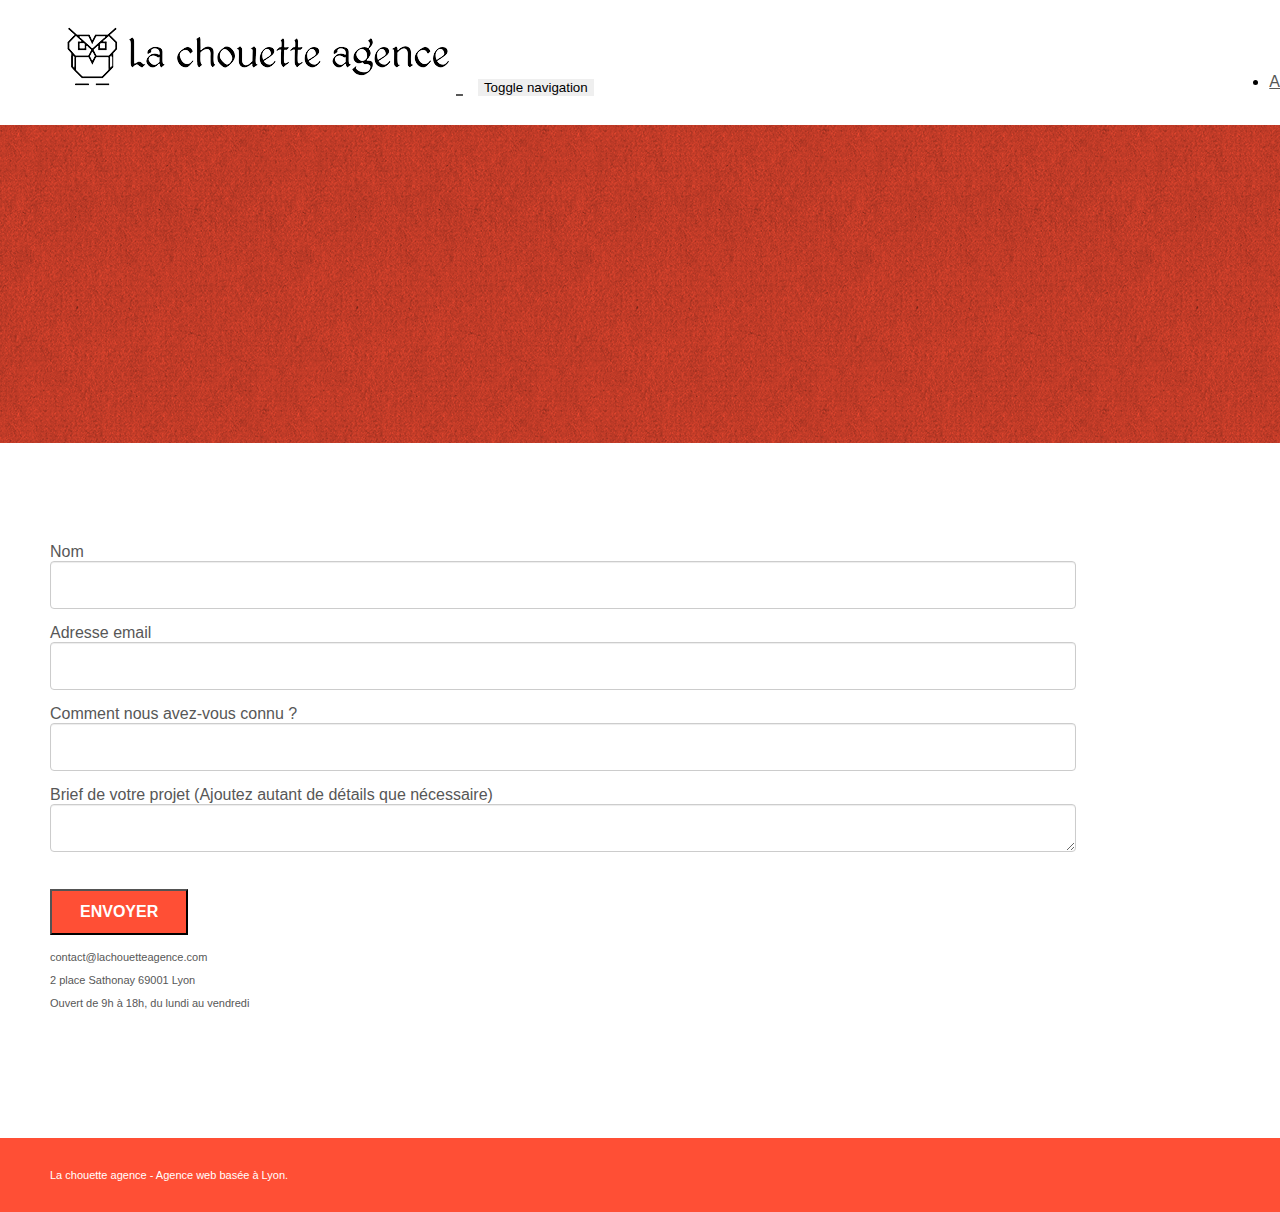
==== contact.html @ 99d67ead "changing contact link name, add aria-label to social media icons, improve design fot accessibility" ====
<!doctype html>
<html lang="fr">
	<head>
		<meta charset="utf-8">
		<meta name="keywords" content="agence web lyon, web agency lyon, agence communication lyon, agence referencement lyon, referencement lyon, seo lyon, formation seo lyon, creer site internet lyon , creation boutique en ligne lyon, contact">
		<meta name="description" content="La chouette agence est une agence de web design qui aide les entreprises à devenir attractives et visibles sur Internet.">
		<meta name="viewport" content="width=device-width, initial-scale=1.0, viewport-fit=cover">
		<link rel="shortcut icon" type="image/png" href="./img/favicon.jpg">
		
		<!-- Open Graph data -->
		<meta property="og:title" content="La chouette agence"/>
		<meta property="og:type" content="website"/>
		<meta property="og:url" content="https://clemteboll.github.io/P4_Llobet_Clement_OpenClassrooms-/page2.html"/>
		<meta property="og:image" content="https://clemteboll.github.io/P4_Llobet_Clement_OpenClassrooms-/img/la-chouette-agence.webp"/>
		<meta property="og:description" content="La chouette agence est une agence de web design qui aide les entreprises à devenir attractives et visibles sur Internet."/>

		<!-- Twitter Card data -->
		<meta name="twitter:card" content="summary">
		<meta name="twitter:site" content="@publisher_handle">
		<meta name="twitter:title" content="La chouette agence">
		<meta name="twitter:description" content="La chouette agence est une agence de web design qui aide les entreprises à devenir attractives et visibles sur Internet.">
		<meta name="twitter:creator" content="@author_handle">
		<!-- Twitter Summary card images must be at least 200x200px -->
		<meta name="twitter:image" content="https://clemteboll.github.io/P4_Llobet_Clement_OpenClassrooms-/img/la-chouette-agence.webp">

		<link rel="stylesheet" type="text/css" href="./css/bootstrap.min.css">
		<link rel="stylesheet" type="text/css" href="./css/style.css">
		<link rel="stylesheet" type="text/css" href="./css/font-awesome.min.css">
		<link rel="stylesheet" type="text/css" href="./css/et-line.min.css">
		
		<title>Contact - La chouette agence</title>
		
	<!-- Analytics -->
	<!-- Analytics END -->
		
	</head>
	<body>
		<!-- Principal conteneur -->
		<main class="page-container">
			
			<!-- bloc-0 -->
			<header id="bloc-0" class="bloc bgc-white l-bloc " >
				<div class="container bloc-sm">
					<nav class="navbar row">
						<div class="navbar-header">
							<a class="navbar-brand" href="index.html">
								<img src="img/la-chouette-agence.webp" 
									 alt="Logo de la chouette agence, agence de webdesign"
								/>
							</a>
							<button id="nav-toggle"
									type="button" 
									class="ui-navbar-toggle navbar-toggle" 
									data-toggle="collapse" 
									data-target=".navbar-1"
							>
								<span class="sr-only">Toggle navigation</span>
								<span class="icon-bar"></span>
								<span class="icon-bar"></span>
								<span class="icon-bar"></span>
							</button>
						</div>
						<div class="collapse navbar-collapse navbar-1 special-dropdown-nav">
							<ul class="site-navigation nav navbar-nav">
								<li>
									<a href="index.html">Accueil</a>
								</li>
								<li>
									<a href="contact.html">Contact</a>
								</li>
							</ul>
						</div>
					</nav>
				</div>
			</header>	
			<!-- bloc-0 END -->

			<!-- bloc-6 -->
			<section id="bloc-6" 
					class="bloc bg-dots-bg bg-repeat bgc-atomic-tangerine d-bloc bloc-bg-texture texture-paper"
			>
				<div class="container bloc-lg">
					<div class="row">
						<div class="col-sm-12">
							<h1 class="text-center hero-bloc-text tc-white">
								Parlons web design !
							</h1>
							<p class="text-center mg-lg tc-white tight-width-whitespace">
								Nous sommes ravis que vous souhaitiez collaborer avec notre agence.<br>
								Parlez-nous de votre projet en complétant le formulaire ci-dessous.
							</p>
						</div>
					</div>
				</div>
			</section>
			<!-- bloc-6 END -->

			<!-- bloc-7 -->
			<section id="bloc-7" class="bloc bgc-white l-bloc">
				<div class="container bloc-lg">
					<div class="row">
						<div class="col-sm-6">
							<form id="form_1" 
								novalidate 
								success-msg="Your message has been sent." 
								fail-msg="Sorry it seems that our mail server is not responding, Sorry for the inconvenience!"
							>
								<div class="form-group">
									<label>
										Nom
									</label>
									<input id="name" class="form-control" required />
								</div>
								<div class="form-group">
									<label>
										Adresse email
									</label>
									<input id="email" class="form-control" type="email" required />
								</div>
								<div class="form-group">
									<label>
										Comment nous avez-vous connu ?
									</label>
									<input id="input_504" class="form-control" type="email" required />
								</div>
								<div class="form-group">
									<label>
										Brief de votre projet (Ajoutez autant de détails que nécessaire)<br>
									</label>
									<textarea id="message" 
											class="form-control"
											rows="4"
											cols="50"
											required
									>
									</textarea>
								</div> 
								<button class="bloc-button btn btn-lg btn-block cta-hero btn-atomic-tangerine" type="submit">
									Envoyer
								</button>
							</form>
						</div>
						<div class="col-sm-6">
							<p>contact@lachouetteagence.com</p>
							<p>2 place Sathonay 69001 Lyon</p>
							<p>Ouvert de 9h à 18h, du lundi au vendredi</p>
						</div>
					</div>
				</div>
			</section>
			<!-- bloc-7 END -->

			<!-- ScrollToTop Button -->
			<a class="bloc-button btn btn-d scrollToTop" onclick="scrollToTarget('1')">
				<span class="fa fa-chevron-up"></span>
			</a>
			<!-- ScrollToTop Button END-->

		</main>

			<!-- Footer - bloc-8 -->
			<footer id="bloc-8" class="bloc bgc-atomic-tangerine d-bloc">
				<div class="container bloc-sm">
					<div class="row">
						<div class="col-sm-12">
							<p class="text-center white">
								La chouette agence - Agence web basée à Lyon.
							</p>
							<div class="row row-no-gutters social">
								<div class="col-sm-3">
									<div class="text-center">
										<a  class="social"
											aria-label="social media Twitter" 
											href="https://twitter.com/">
											<span class="fa fa-twitter icon-md"></span>
										</a>
									</div>
								</div>
								<div class="col-sm-3">
									<div class="text-center">
										<a  class="social"
											aria-label="social media Facebook" 
											href="https://www.facebook.com/">
											<span class="fa fa-facebook icon-md"></span>
										</a>
									</div>
								</div>
								<div class="col-sm-3">
									<div class="text-center">
										<a  class="social"
											aria-label="social media Dribble" 
											href="https://dribbble.com/">
											<span class="fa fa-dribbble icon-md"></span>
										</a>
									</div>
								</div>
								<div class="col-sm-3">
									<div class="text-center">
										<a  class="social"
											aria-label="social media Instagram" 
											href="https://www.instagram.com/">
											<span class="fa fa-instagram icon-md"></span>
										</a>
									</div>
								</div>
							</div>
						</div>
					</div>
				</div>
			</footer>
			<!-- Footer - bloc-8 END -->
			
			<script src="https://releases.jquery.com/git/jquery-2.x-git.min.js"></script>
			<script src="https://maxcdn.bootstrapcdn.com/bootstrap/3.3.5/js/bootstrap.min.js"></script>
			<script src="./js/blocs.js"></script>
			<script src="./js/jqBootstrapValidation.js"></script>
			<script src="./js/formHandler.js"></script>

		<!-- Principal conteneur END -->
	</body>
</html>
---- css/style.css ----
body {
    margin: 0;
    padding: 0;
    background: #FFF;
    overflow-x: hidden;
    -webkit-font-smoothing: antialiased;
    -moz-osx-font-smoothing: grayscale;
}

a,
button {
    transition: all .3s ease-in-out;
    outline: none!important;
}

a:hover {
    text-decoration: none;
    cursor: pointer;
}

.accessible-background {
    background-color: #303030!important;
    width: 50%;
    margin: auto;
    border-radius: 20px;
    padding-top: 10px;
    padding-bottom: 10px;
}

.bloc {
    width: 100%;
    clear: both;
    background: 50% 50% no-repeat;
    padding: 0 50px;
    -webkit-background-size: cover;
    -moz-background-size: cover;
    -o-background-size: cover;
    background-size: cover;
    position: relative;
}

.bloc .container {
    padding-left: 0;
    padding-right: 0;
}

.bloc-lg {
    padding: 100px 50px;
}

.bloc-md {
    padding: 50px;
}

.bloc-sm {
    padding: 20px 50px;
}

.bg-center,
.bg-l-edge,
.bg-r-edge,
.bg-t-edge,
.bg-b-edge,
.bg-tl-edge,
.bg-bl-edge,
.bg-tr-edge,
.bg-br-edge,
.bg-repeat {
    -webkit-background-size: auto!important;
    -moz-background-size: auto!important;
    -o-background-size: auto!important;
    background-size: auto!important;
}

.bg-repeat {
    background: repeat;
}

.bg-t-edge {
    background: top no-repeat;
}

.bloc-bg-texture::before {
    content: "";
    background-size: 2px 2px;
    position: absolute;
    top: 0;
    bottom: 0;
    left: 0;
    right: 0;
}

.texture-paper::before {
    background: url("../img/texture-paper.webp");
    background-size: 280px 280px;
}

.b-parallax {
    background-attachment: fixed;
}

.d-bloc {
    color: rgba(255, 255, 255, .7);
}

.d-bloc .a-btn,
.d-bloc .navbar a,
.d-bloc .navbar-brand,
.d-bloc a .icon-sm,
.d-bloc a .icon-md,
.d-bloc a .icon-lg,
.d-bloc a .icon-xl,
.d-bloc h1 a,
.d-bloc h2 a,
.d-bloc h3 a,
.d-bloc h4 a,
.d-bloc h5 a,
.d-bloc h6 a,
.d-bloc p a {
    color: rgba(255, 255, 255, .6);
}

.d-bloc .a-btn:hover,
.d-bloc .navbar a:hover,
.d-bloc .navbar-brand:hover,
.d-bloc a:hover .icon-sm,
.d-bloc a:hover .icon-md,
.d-bloc a:hover .icon-lg,
.d-bloc a:hover .icon-xl,
.d-bloc h1 a:hover,
.d-bloc h2 a:hover,
.d-bloc h3 a:hover,
.d-bloc h4 a:hover,
.d-bloc h5 a:hover,
.d-bloc h6 a:hover,
.d-bloc p a:hover {
    color: rgba(255, 255, 255, 1);
}

.d-bloc .panel .a-btn,
.l-bloc .a-btn,
.l-bloc .navbar a,
.l-bloc .navbar-brand,
.l-bloc a .icon-sm,
.l-bloc a .icon-md,
.l-bloc a .icon-lg,
.l-bloc a .icon-xl,
.l-bloc h1 a,
.l-bloc h2 a,
.l-bloc h3 a,
.l-bloc h4 a,
.l-bloc h5 a,
.l-bloc h6 a,
.l-bloc p a {
    color: rgba(0, 0, 0, .6);
}

.d-bloc .panel .a-btn:hover,
.l-bloc .a-btn:hover,
.l-bloc .navbar a:hover,
.l-bloc .navbar-brand:hover,
.l-bloc a:hover .icon-sm,
.l-bloc a:hover .icon-md,
.l-bloc a:hover .icon-lg,
.l-bloc a:hover .icon-xl,
.l-bloc h1 a:hover,
.l-bloc h2 a:hover,
.l-bloc h3 a:hover,
.l-bloc h4 a:hover,
.l-bloc h5 a:hover,
.l-bloc h6 a:hover,
.l-bloc p a:hover {
    color: rgba(0, 0, 0, 1);
}

.voffset {
    margin-top: 30px;
}

.voffset-lg {
    margin-top: 80px;
}

.row-no-gutters {
    margin-right: 0;
    margin-left: 0;
}

.row.row-no-gutters > [class^="col-"],
.row.row-no-gutters > [class*=" col-"] {
    padding-right: 0;
    padding-left: 0;
}

#bloc-1-hero h1 {
    font-size: 32px;
}

.navbar {
    margin-bottom: 0;
    z-index: 1;
}

.navbar-brand {
    height: auto;
    padding: 3px 15px;
    font-size: 25px;
    font-weight: normal;
    font-weight: 600;
    line-height: 44px;
}

.navbar-brand img {
    max-height: 200px;
    margin: 0 5px 0 0;
    display: inline;
}

.navbar .nav {
    padding-top: 2px;
    margin-right: -16px;
    float: right;
    z-index: 1;
}

.nav > li {
    float: left;
    margin-top: 4px;
    font-size: 16px;
}

.nav > li a:hover,
.nav > li a:focus {
    background: transparent;
}

.navbar-toggle {
    margin: 10px 10px 0 0;
    border: 0px;
}

.navbar-toggle:hover {
    background: transparent!important;
}

.navbar-toggle .icon-bar {
    background-color: rgba(0, 0, 0, .5);
    width: 26px;
}

.form-control {
    display: block;
    width: 100%;
    height: 34px;
    padding: 6px 12px;
    font-size: 14px;
    line-height: 1.42857143;
    color: #555;
    background-color: #fff;
    background-image: none;
    border: 1px solid #ccc;
    border-radius: 4px;
    -webkit-box-shadow: inset 0 1px 1px rgba(0, 0, 0, .075);
    box-shadow: inset 0 1px 1px rgba(0, 0, 0, .075);
    -webkit-transition: border-color ease-in-out .15s, -webkit-box-shadow ease-in-out .15s;
    -o-transition: border-color ease-in-out .15s, box-shadow ease-in-out .15s;
    transition: border-color ease-in-out .15s, box-shadow ease-in-out .15s
}

.form-control:focus {
    border-color: #66afe9;
    outline: 0;
    -webkit-box-shadow: inset 0 1px 1px rgba(0, 0, 0, .075), 0 0 8px rgba(102, 175, 233, .6);
    box-shadow: inset 0 1px 1px rgba(0, 0, 0, .075), 0 0 8px rgba(102, 175, 233, .6)
}

.form-control::-moz-placeholder {
    color: #999;
    opacity: 1
}

.form-control:-ms-input-placeholder {
    color: #999
}

.form-control::-webkit-input-placeholder {
    color: #999
}

.form-group {
    margin-bottom: 15px
}

@media (min-width: 768px) {
    .site-navigation {
        position: absolute;
        top: 50%;
        right: 20px;
        transform: translate(0, -50%);
        -webkit-transform: translateY(-50%);
    }
}

.mg-md {
    margin-top: 10px;
    margin-bottom: 20px;
}

.mg-lg {
    margin-top: 10px;
    margin-bottom: 40px;
}

.btn {
    margin: 0 5px 5px 0;
}

.btn.pull-right {
    margin: 0 0 5px 5px;
}

.btn-d,
.btn-d:hover,
.btn-d:focus {
    color: #FFF;
    background: rgba(0, 0, 0, .3);
}

button {
    outline: none!important;
}

.btn-rd {
    border-radius: 40px;
}

.btn-clean {
    border: 1px solid rgba(0, 0, 0, .08);
    border-bottom-color: rgba(0, 0, 0, .1);
    text-shadow: 0 1px 0 rgba(0, 0, 1, .1);
    box-shadow: 0 1px 3px rgba(0, 0, 1, .25), inset 0 1px 0 0 rgba(255, 255, 255, .15);
}

.icon-md {
    font-size: 30px!important;
}

.icon-lg {
    font-size: 60px!important;
}

.sm-shadow {
    text-shadow: 0 1px 2px rgba(0, 0, 0, .3);
}

a[data-lightbox] {
    position: relative;
    display: block;
    text-align: center;
}

a[data-lightbox]:hover::before {
    content: "+";
    font-family: "HelveticaNeue-Light", "Helvetica Neue Light", "Helvetica Neue", Helvetica, Arial;
    font-size: 32px;
    width: 50px;
    height: 50px;
    margin-left: -25px;
    border-radius: 50%;
    background: rgba(0, 0, 0, .6);
    color: #FFF;
    font-weight: 100;
    z-index: 1;
    position: absolute;
    top: 50%;
    transform: translateY(-50%);
    -webkit-transform: translateY(-50%);
}

a[data-lightbox]:hover img {
    opacity: 0.6;
    -webkit-animation-fill-mode: none;
    animation-fill-mode: none;
}

#lightbox-modal {
    display: flex;
    align-items: center;
}

#lightbox-modal .modal-dialog {
    width: 90%;
    max-width: 900px;
    margin: 0 auto 0;
}

#lightbox-modal .modal-dialog img {
    max-height: 90vh;
    margin: 0 auto;
}

.lightbox-caption {
    padding: 20px;
    color: #FFF;
    background: rgba(0, 0, 0, .5);
    position: absolute;
    left: 15px;
    right: 15px;
    bottom: 5px;
}

.close-lightbox {
    color: #FFF;
    font-size: 30px;
    position: absolute;
    top: 20px;
    right: 20px;
    z-index: 20;
    background: rgba(0, 0, 0, .5);
    border: none;
    line-height: 30px;
    padding: 0 9px 5px;
    opacity: 0.3;
}

.close-lightbox:hover,
.next-lightbox:hover,
.prev-lightbox:hover {
    opacity: 1.0;
    color: #FFF;
}

.next-lightbox,
.prev-lightbox {
    font-size: 20px;
    color: rgba(255, 255, 255, .9);
    background: rgba(0, 0, 0, .5);
    transition: all .2s ease-in-out;
    position: absolute;
    top: 45%;
    z-index: 1;
    opacity: 0.4;
}

.next-lightbox {
    padding: 6px 8px 1px 13px;
    right: 25px;
}

.prev-lightbox {
    padding: 6px 13px 1px 10px;
    left: 25px;
}

.snapshot-lb .modal-body {
    padding-bottom: 45px;
}

.snapshot-lb .lightbox-caption {
    padding: 0;
    color: rgba(0, 0, 0, .5);
    background: none;
}

h1,
h2,
h3,
h4,
h5,
h6,
p,
label,
.btn,
a {
    font-family: "helvetica";
    font-weight: 400;
    color: #575757!important;
}

.container {
    max-width: 1000px;
}

.hero-bloc-text {
    font-size: 38px;
}

p {
    font-size: 11px;
}

.tight-width-whitespace {
    max-width: 600px;
    margin: auto auto auto auto;
}

.cta-hero {
    margin-top: 22px;
    color: #FFFFFF!important;
    text-transform: uppercase;
    padding: 12px 28px 12px 28px;
    font-size: 16px;
    font-weight: 700;
}

.social {
    max-width: 400px;
    margin: auto auto auto auto;
}

h2 {
    font-size: 22px;
    line-height: 1.4em;
}

h3 {
    font-size: 15px;
    text-transform: uppercase;
    font-weight: 700;
    color: #333333!important;
}

.med-width-whitespace {
    max-width: 800px;
    margin: auto auto auto auto;
    box-shadow: 0px 0px 0px #000000;
}

h1 {
    color: #333333!important;
}

.icons {
    margin-bottom: 14px;
    margin-top: 24px;
}

.white {
    color: #FFFFFF!important;
}

.portfolio-thumb {
    margin-bottom: 24px;
}

.portfolio-row {
    margin-bottom: 44px;
    margin-top: 50px;
}

.black-background {
    background-color: rgba(165, 147, 99, 0.7);
    padding: 40px 40px 40px 40px;
}

.bold-link {
    font-weight: 900;
    text-decoration: underline!important;
}

.bgc-white {
    background-color: #FFFFFF;
}

.bgc-dark-slate-blue {
    background-color: #364577;
}

.bgc-atomic-tangerine {
    background-color: #FF4F35;
}

.tc-white {
    color: #FF4F35!important;
}

.btn-atomic-tangerine {
    background: #FF4F35;
    color: #FFFFFF!important;
}

.btn-atomic-tangerine:hover {
    background: #c27956!important;
    color: #FFFFFF!important;
}

.ltc-white {
    color: #FFFFFF!important;
}

.ltc-white:hover {
    color: #cccccc!important;
}

.icon-dark-slate-blue {
    color: #364577!important;
    border-color: #364577!important;
}

.bg-dots-bg {
    background-image: url("../img/dots-bg.webp");
}

.bg-lines-h2-bg {
    background-image: url("../img/lines-h2-bg.webp");
}

.bg-banniere {
    background-image: url("../img/la-chouette-agence-banniere.webp");
}

.bg-presentation {
    background-image: url("../img/image-de-presentation.webp");
}

@media (max-width: 1024px) {
    .bloc {
        padding-left: 20px;
        padding-right: 20px;
    }
}

@media (max-width: 992px) and (min-width: 768px) {
    .navbar .nav {
        max-width: 80%
    }
}

@media (max-width: 991px) {
    .container {
        width: 100%;
    }
    .b-parallax {
        background-attachment: scroll;
    }
    .page-container,
    #hero-bloc {
        overflow-x: hidden;
        position: relative;
    }
    .bloc {
        padding-left: constant(safe-area-inset-left);
        padding-right: constant(safe-area-inset-right);
    }
}

@media (max-width: 767px) {
    .page-container {
        overflow-x: hidden;
        position: relative;
    }
    h1,
    h2,
    h3,
    h4,
    h5,
    h6,
    p,
    #disqus_thread {
        padding-left: 10px!important;
        padding-right: 10px!important;
    }
    .b-parallax {
        background-attachment: scroll;
    }
    .navbar .nav {
        padding-top: 0;
        border-top: 1px solid rgba(0, 0, 0, .2);
        float: none!important;
    }
    .navbar.row {
        margin-left: 0;
        margin-right: 0;
    }
    .site-navigation {
        position: inherit;
        transform: none;
        -webkit-transform: none;
        -ms-transform: none;
    }
    .nav > li {
        margin-top: 0;
        border-bottom: 1px solid rgba(0, 0, 0, .1);
        background: rgba(0, 0, 0, .05);
        text-align: left;
        padding-left: 15px;
        width: 100%;
    }
    .nav > li:hover {
        background: rgba(0, 0, 0, .08);
    }
    .navbar-collapse {
        padding: 0;
        overflow-x: hidden;
        -webkit-box-shadow: none;
        box-shadow: none;
    }
    .navbar-brand img {
        max-height: 40px;
        width: auto;
    }
    .navbar-header {
        float: none;
        width: 100%;
    }
    .navbar-toggle {
        float: left;
        margin-left: 10px;
    }
    .bloc {
        padding-left: 0;
        padding-right: 0;
    }
    .bloc-xxl,
    .bloc-xl,
    .bloc-lg {
        padding: 40px 0;
    }
    .bloc-sm,
    .bloc-md {
        padding-left: 0;
        padding-right: 0;
    }
    .container {
        padding-left: 0;
        padding-right: 0;
    }
    .voffset {
        margin-top: 5px;
    }
    .voffset-lg {
        margin-top: 30px;
    }
    form {
        padding: 5px;
    }
    .close-lightbox {
        display: inline-block;
    }
}
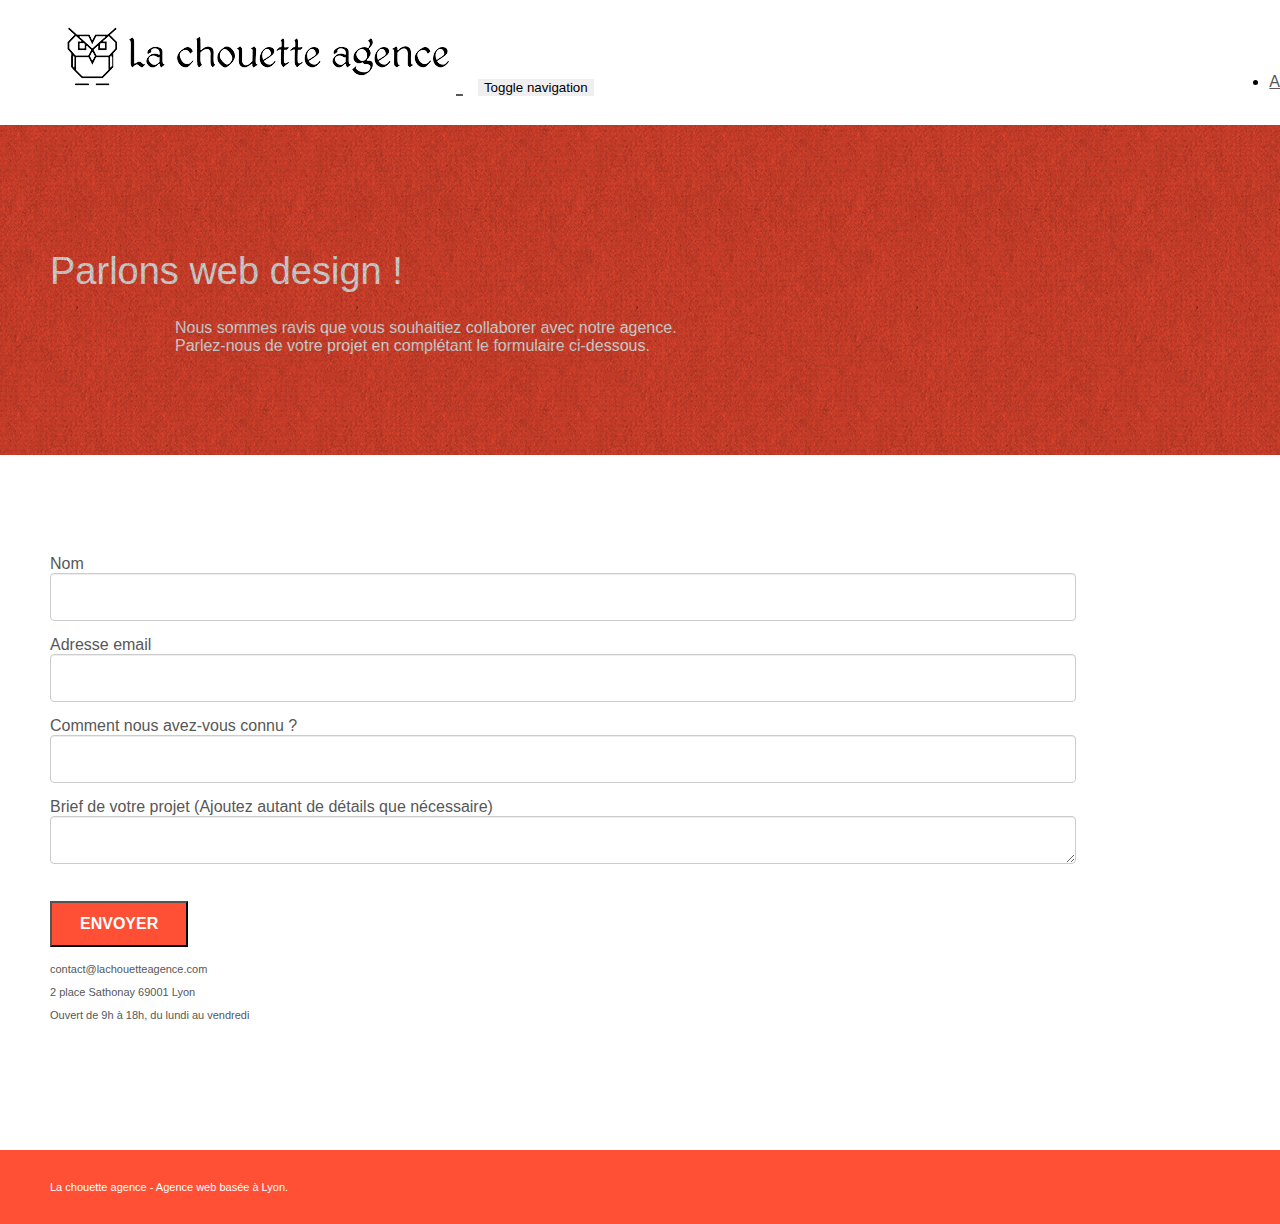
==== commit 2500eac0: "correct desing in main page" ====
--- a/contact.html
+++ b/contact.html
@@ -2,7 +2,7 @@
 <html lang="fr">
 	<head>
 		<meta charset="utf-8">
-		<meta name="keywords" content="agence web lyon, web agency lyon, agence communication lyon, agence referencement lyon, referencement lyon, seo lyon, formation seo lyon, creer site internet lyon , creation boutique en ligne lyon, contact">
+		<meta name="keywords" content="agence web lyon, web agency lyon, agence communication lyon, agence referencement lyon, referencement lyon, seo lyon, formation seo lyon, creer site internet lyon , creation boutique en ligne lyon">
 		<meta name="description" content="La chouette agence est une agence de web design qui aide les entreprises à devenir attractives et visibles sur Internet.">
 		<meta name="viewport" content="width=device-width, initial-scale=1.0, viewport-fit=cover">
 		<link rel="shortcut icon" type="image/png" href="./img/favicon.jpg">
@@ -85,7 +85,7 @@
 							<h1 class="text-center hero-bloc-text tc-white">
 								Parlons web design !
 							</h1>
-							<p class="text-center mg-lg tc-white tight-width-whitespace">
+							<p class="text-center mg-lg tc-white tight-width-whitespace accessible-font-size">
 								Nous sommes ravis que vous souhaitiez collaborer avec notre agence.<br>
 								Parlez-nous de votre projet en complétant le formulaire ci-dessous.
 							</p>
--- a/css/style.css
+++ b/css/style.css
@@ -25,6 +25,25 @@
     border-radius: 20px;
     padding-top: 10px;
     padding-bottom: 10px;
+}
+
+.accessible-font-size {
+    font-size: 16px;
+}
+
+.flex-row {
+    display: flex;
+    flex-direction: row;
+    justify-content: space-between;
+}
+
+.quotation {
+    font-size: 20px;
+}
+
+.quotation-italic {
+    font-size: 20px;
+    font-style: italic;
 }
 
 .bloc {
@@ -490,7 +509,7 @@
 }
 
 .tight-width-whitespace {
-    max-width: 600px;
+    max-width: 75%;
     margin: auto auto auto auto;
 }
 
@@ -571,7 +590,7 @@
 }
 
 .tc-white {
-    color: #FF4F35!important;
+    color: #FFFFFF!important;
 }
 
 .btn-atomic-tangerine {
@@ -702,6 +721,9 @@
     .navbar-header {
         float: none;
         width: 100%;
+        display: flex;
+        flex-direction: row;
+        justify-content: space-between;
     }
     .navbar-toggle {
         float: left;
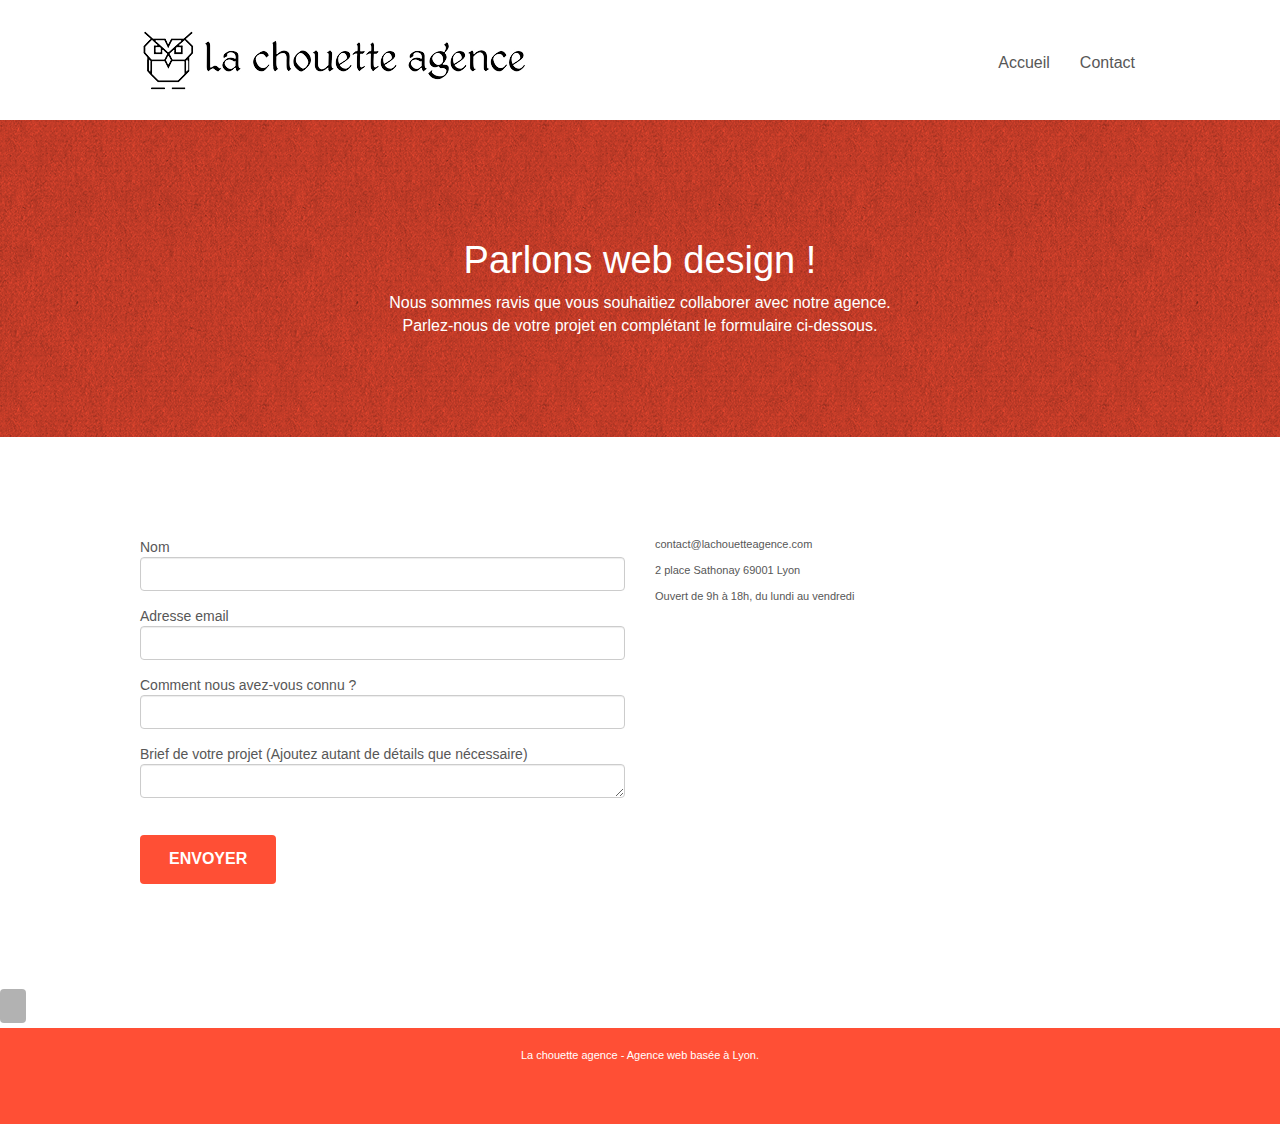
==== commit 66ba00bf: "improve form accessibility with ARIA" ====
--- a/contact.html
+++ b/contact.html
@@ -23,10 +23,10 @@
 		<!-- Twitter Summary card images must be at least 200x200px -->
 		<meta name="twitter:image" content="https://clemteboll.github.io/P4_Llobet_Clement_OpenClassrooms-/img/la-chouette-agence.webp">
 
-		<link rel="stylesheet" type="text/css" href="./css/bootstrap.min.css">
+		<link rel="stylesheet" type="text/css" href="./css/bootstrap.css">
 		<link rel="stylesheet" type="text/css" href="./css/style.css">
-		<link rel="stylesheet" type="text/css" href="./css/font-awesome.min.css">
-		<link rel="stylesheet" type="text/css" href="./css/et-line.min.css">
+		<link rel="stylesheet" type="text/css" href="./css/font-awesome.css">
+		<link rel="stylesheet" type="text/css" href="./css/et-line.css">
 		
 		<title>Contact - La chouette agence</title>
 		
@@ -104,30 +104,25 @@
 								novalidate 
 								success-msg="Your message has been sent." 
 								fail-msg="Sorry it seems that our mail server is not responding, Sorry for the inconvenience!"
+								aria-labelledby="formulaire de contact"
 							>
 								<div class="form-group">
-									<label>
-										Nom
-									</label>
-									<input id="name" class="form-control" required />
-								</div>
-								<div class="form-group">
-									<label>
-										Adresse email
-									</label>
-									<input id="email" class="form-control" type="email" required />
-								</div>
-								<div class="form-group">
-									<label>
-										Comment nous avez-vous connu ?
-									</label>
-									<input id="input_504" class="form-control" type="email" required />
-								</div>
-								<div class="form-group">
-									<label>
-										Brief de votre projet (Ajoutez autant de détails que nécessaire)<br>
-									</label>
-									<textarea id="message" 
+									<label for="name">Nom</label>
+									<input type="text" name="name" id="name" class="form-control" required />
+								</div>
+								<div class="form-group">
+									<label for="email">Adresse email</label>
+									<input type="email" name="email" id="email" class="form-control" required />
+								</div>
+								<div class="form-group">
+									<label for="input_504">Comment nous avez-vous connu ?</label>
+									<input type="text" name="input_504" id="input_504" class="form-control" required />
+								</div>
+								<div class="form-group">
+									<label for="message">Brief de votre projet (Ajoutez autant de détails que nécessaire)</label>
+									<textarea
+											name="message"
+											id="message" 
 											class="form-control"
 											rows="4"
 											cols="50"
@@ -210,8 +205,8 @@
 			</footer>
 			<!-- Footer - bloc-8 END -->
 			
-			<script src="https://releases.jquery.com/git/jquery-2.x-git.min.js"></script>
-			<script src="https://maxcdn.bootstrapcdn.com/bootstrap/3.3.5/js/bootstrap.min.js"></script>
+			<script src="https://releases.jquery.com/git/jquery-2.x-git.js"></script>
+			<script src="https://maxcdn.bootstrapcdn.com/bootstrap/3.3.5/js/bootstrap.js"></script>
 			<script src="./js/blocs.js"></script>
 			<script src="./js/jqBootstrapValidation.js"></script>
 			<script src="./js/formHandler.js"></script>
--- a/css/style.css
+++ b/css/style.css
@@ -524,7 +524,10 @@
 
 .social {
     max-width: 400px;
-    margin: auto auto auto auto;
+}
+
+.social-medias {
+    margin: 2%;
 }
 
 h2 {
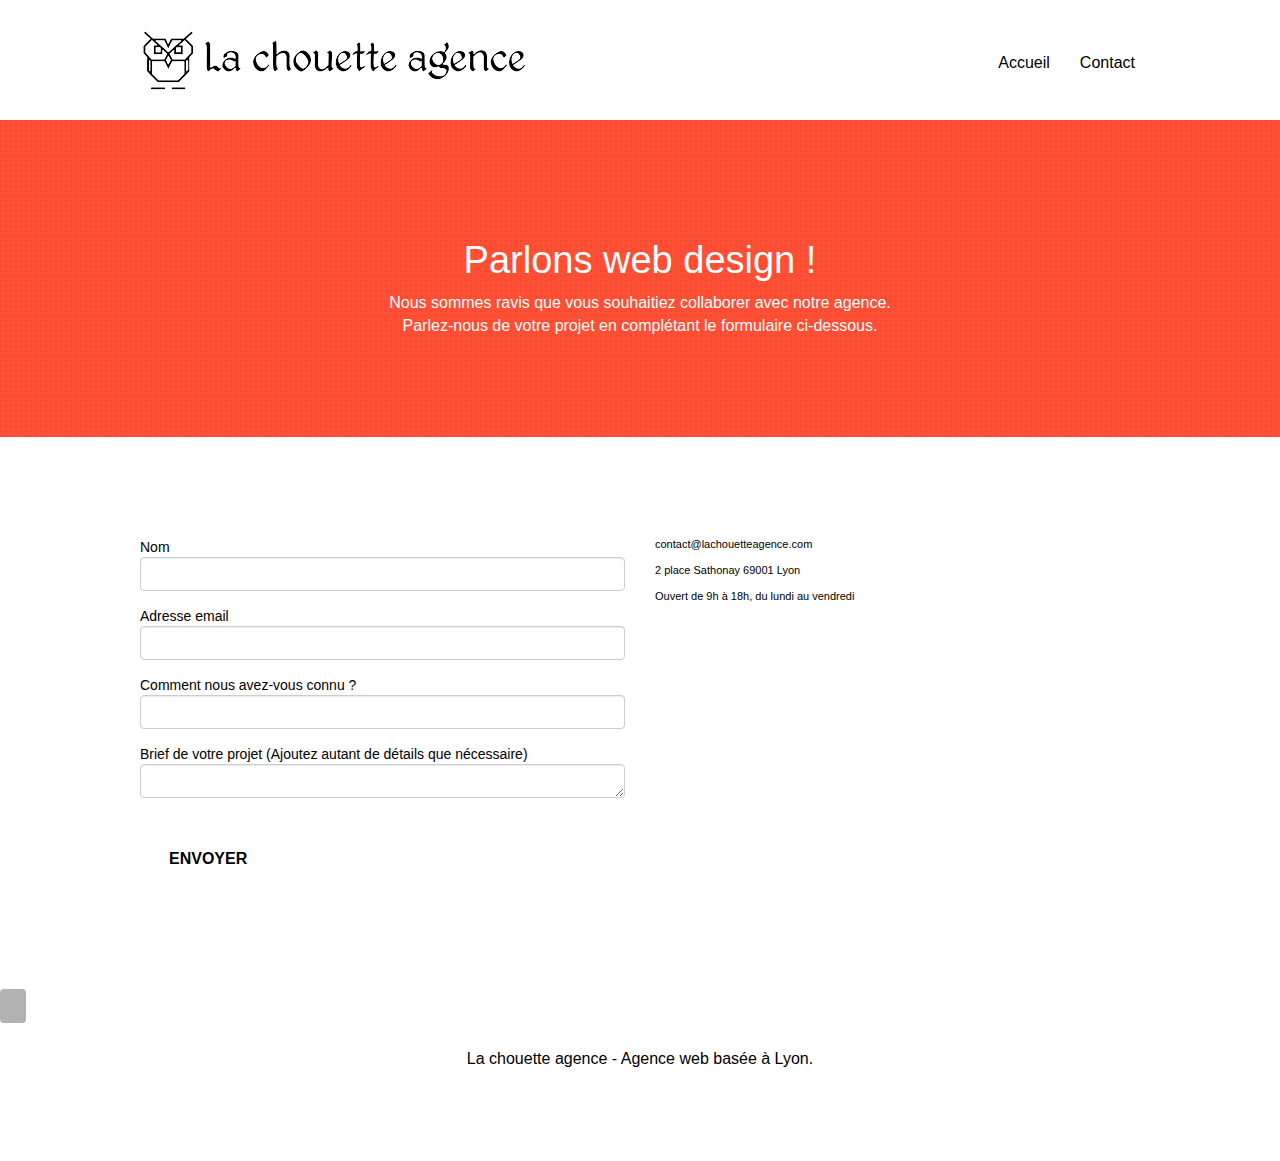
==== commit 9ec88419: "minify css" ====
--- a/contact.html
+++ b/contact.html
@@ -46,6 +46,8 @@
 							<a class="navbar-brand" href="index.html">
 								<img src="img/la-chouette-agence.webp" 
 									 alt="Logo de la chouette agence, agence de webdesign"
+									 width="386"
+								 	 height="72"
 								/>
 							</a>
 							<button id="nav-toggle"
@@ -77,7 +79,7 @@
 
 			<!-- bloc-6 -->
 			<section id="bloc-6" 
-					class="bloc bg-dots-bg bg-repeat bgc-atomic-tangerine d-bloc bloc-bg-texture texture-paper"
+					class="bloc bg-dots-bg bg-repeat bgc-atomic-tangerine d-bloc bloc-bg-texture"
 			>
 				<div class="container bloc-lg">
 					<div class="row">
@@ -154,14 +156,14 @@
 		</main>
 
 			<!-- Footer - bloc-8 -->
-			<footer id="bloc-8" class="bloc bgc-atomic-tangerine d-bloc">
+			<footer id="bloc-8" class="bloc d-bloc">
 				<div class="container bloc-sm">
 					<div class="row">
 						<div class="col-sm-12">
-							<p class="text-center white">
+							<p class="text-center black accessible-font-size">
 								La chouette agence - Agence web basée à Lyon.
 							</p>
-							<div class="row row-no-gutters social">
+							<div class="row row-no-gutters social-medias">
 								<div class="col-sm-3">
 									<div class="text-center">
 										<a  class="social"
--- a/css/style.css
+++ b/css/style.css
@@ -1,765 +1 @@
-body {
-    margin: 0;
-    padding: 0;
-    background: #FFF;
-    overflow-x: hidden;
-    -webkit-font-smoothing: antialiased;
-    -moz-osx-font-smoothing: grayscale;
-}
-
-a,
-button {
-    transition: all .3s ease-in-out;
-    outline: none!important;
-}
-
-a:hover {
-    text-decoration: none;
-    cursor: pointer;
-}
-
-.accessible-background {
-    background-color: #303030!important;
-    width: 50%;
-    margin: auto;
-    border-radius: 20px;
-    padding-top: 10px;
-    padding-bottom: 10px;
-}
-
-.accessible-font-size {
-    font-size: 16px;
-}
-
-.flex-row {
-    display: flex;
-    flex-direction: row;
-    justify-content: space-between;
-}
-
-.quotation {
-    font-size: 20px;
-}
-
-.quotation-italic {
-    font-size: 20px;
-    font-style: italic;
-}
-
-.bloc {
-    width: 100%;
-    clear: both;
-    background: 50% 50% no-repeat;
-    padding: 0 50px;
-    -webkit-background-size: cover;
-    -moz-background-size: cover;
-    -o-background-size: cover;
-    background-size: cover;
-    position: relative;
-}
-
-.bloc .container {
-    padding-left: 0;
-    padding-right: 0;
-}
-
-.bloc-lg {
-    padding: 100px 50px;
-}
-
-.bloc-md {
-    padding: 50px;
-}
-
-.bloc-sm {
-    padding: 20px 50px;
-}
-
-.bg-center,
-.bg-l-edge,
-.bg-r-edge,
-.bg-t-edge,
-.bg-b-edge,
-.bg-tl-edge,
-.bg-bl-edge,
-.bg-tr-edge,
-.bg-br-edge,
-.bg-repeat {
-    -webkit-background-size: auto!important;
-    -moz-background-size: auto!important;
-    -o-background-size: auto!important;
-    background-size: auto!important;
-}
-
-.bg-repeat {
-    background: repeat;
-}
-
-.bg-t-edge {
-    background: top no-repeat;
-}
-
-.bloc-bg-texture::before {
-    content: "";
-    background-size: 2px 2px;
-    position: absolute;
-    top: 0;
-    bottom: 0;
-    left: 0;
-    right: 0;
-}
-
-.texture-paper::before {
-    background: url("../img/texture-paper.webp");
-    background-size: 280px 280px;
-}
-
-.b-parallax {
-    background-attachment: fixed;
-}
-
-.d-bloc {
-    color: rgba(255, 255, 255, .7);
-}
-
-.d-bloc .a-btn,
-.d-bloc .navbar a,
-.d-bloc .navbar-brand,
-.d-bloc a .icon-sm,
-.d-bloc a .icon-md,
-.d-bloc a .icon-lg,
-.d-bloc a .icon-xl,
-.d-bloc h1 a,
-.d-bloc h2 a,
-.d-bloc h3 a,
-.d-bloc h4 a,
-.d-bloc h5 a,
-.d-bloc h6 a,
-.d-bloc p a {
-    color: rgba(255, 255, 255, .6);
-}
-
-.d-bloc .a-btn:hover,
-.d-bloc .navbar a:hover,
-.d-bloc .navbar-brand:hover,
-.d-bloc a:hover .icon-sm,
-.d-bloc a:hover .icon-md,
-.d-bloc a:hover .icon-lg,
-.d-bloc a:hover .icon-xl,
-.d-bloc h1 a:hover,
-.d-bloc h2 a:hover,
-.d-bloc h3 a:hover,
-.d-bloc h4 a:hover,
-.d-bloc h5 a:hover,
-.d-bloc h6 a:hover,
-.d-bloc p a:hover {
-    color: rgba(255, 255, 255, 1);
-}
-
-.d-bloc .panel .a-btn,
-.l-bloc .a-btn,
-.l-bloc .navbar a,
-.l-bloc .navbar-brand,
-.l-bloc a .icon-sm,
-.l-bloc a .icon-md,
-.l-bloc a .icon-lg,
-.l-bloc a .icon-xl,
-.l-bloc h1 a,
-.l-bloc h2 a,
-.l-bloc h3 a,
-.l-bloc h4 a,
-.l-bloc h5 a,
-.l-bloc h6 a,
-.l-bloc p a {
-    color: rgba(0, 0, 0, .6);
-}
-
-.d-bloc .panel .a-btn:hover,
-.l-bloc .a-btn:hover,
-.l-bloc .navbar a:hover,
-.l-bloc .navbar-brand:hover,
-.l-bloc a:hover .icon-sm,
-.l-bloc a:hover .icon-md,
-.l-bloc a:hover .icon-lg,
-.l-bloc a:hover .icon-xl,
-.l-bloc h1 a:hover,
-.l-bloc h2 a:hover,
-.l-bloc h3 a:hover,
-.l-bloc h4 a:hover,
-.l-bloc h5 a:hover,
-.l-bloc h6 a:hover,
-.l-bloc p a:hover {
-    color: rgba(0, 0, 0, 1);
-}
-
-.voffset {
-    margin-top: 30px;
-}
-
-.voffset-lg {
-    margin-top: 80px;
-}
-
-.row-no-gutters {
-    margin-right: 0;
-    margin-left: 0;
-}
-
-.row.row-no-gutters > [class^="col-"],
-.row.row-no-gutters > [class*=" col-"] {
-    padding-right: 0;
-    padding-left: 0;
-}
-
-#bloc-1-hero h1 {
-    font-size: 32px;
-}
-
-.navbar {
-    margin-bottom: 0;
-    z-index: 1;
-}
-
-.navbar-brand {
-    height: auto;
-    padding: 3px 15px;
-    font-size: 25px;
-    font-weight: normal;
-    font-weight: 600;
-    line-height: 44px;
-}
-
-.navbar-brand img {
-    max-height: 200px;
-    margin: 0 5px 0 0;
-    display: inline;
-}
-
-.navbar .nav {
-    padding-top: 2px;
-    margin-right: -16px;
-    float: right;
-    z-index: 1;
-}
-
-.nav > li {
-    float: left;
-    margin-top: 4px;
-    font-size: 16px;
-}
-
-.nav > li a:hover,
-.nav > li a:focus {
-    background: transparent;
-}
-
-.navbar-toggle {
-    margin: 10px 10px 0 0;
-    border: 0px;
-}
-
-.navbar-toggle:hover {
-    background: transparent!important;
-}
-
-.navbar-toggle .icon-bar {
-    background-color: rgba(0, 0, 0, .5);
-    width: 26px;
-}
-
-.form-control {
-    display: block;
-    width: 100%;
-    height: 34px;
-    padding: 6px 12px;
-    font-size: 14px;
-    line-height: 1.42857143;
-    color: #555;
-    background-color: #fff;
-    background-image: none;
-    border: 1px solid #ccc;
-    border-radius: 4px;
-    -webkit-box-shadow: inset 0 1px 1px rgba(0, 0, 0, .075);
-    box-shadow: inset 0 1px 1px rgba(0, 0, 0, .075);
-    -webkit-transition: border-color ease-in-out .15s, -webkit-box-shadow ease-in-out .15s;
-    -o-transition: border-color ease-in-out .15s, box-shadow ease-in-out .15s;
-    transition: border-color ease-in-out .15s, box-shadow ease-in-out .15s
-}
-
-.form-control:focus {
-    border-color: #66afe9;
-    outline: 0;
-    -webkit-box-shadow: inset 0 1px 1px rgba(0, 0, 0, .075), 0 0 8px rgba(102, 175, 233, .6);
-    box-shadow: inset 0 1px 1px rgba(0, 0, 0, .075), 0 0 8px rgba(102, 175, 233, .6)
-}
-
-.form-control::-moz-placeholder {
-    color: #999;
-    opacity: 1
-}
-
-.form-control:-ms-input-placeholder {
-    color: #999
-}
-
-.form-control::-webkit-input-placeholder {
-    color: #999
-}
-
-.form-group {
-    margin-bottom: 15px
-}
-
-@media (min-width: 768px) {
-    .site-navigation {
-        position: absolute;
-        top: 50%;
-        right: 20px;
-        transform: translate(0, -50%);
-        -webkit-transform: translateY(-50%);
-    }
-}
-
-.mg-md {
-    margin-top: 10px;
-    margin-bottom: 20px;
-}
-
-.mg-lg {
-    margin-top: 10px;
-    margin-bottom: 40px;
-}
-
-.btn {
-    margin: 0 5px 5px 0;
-}
-
-.btn.pull-right {
-    margin: 0 0 5px 5px;
-}
-
-.btn-d,
-.btn-d:hover,
-.btn-d:focus {
-    color: #FFF;
-    background: rgba(0, 0, 0, .3);
-}
-
-button {
-    outline: none!important;
-}
-
-.btn-rd {
-    border-radius: 40px;
-}
-
-.btn-clean {
-    border: 1px solid rgba(0, 0, 0, .08);
-    border-bottom-color: rgba(0, 0, 0, .1);
-    text-shadow: 0 1px 0 rgba(0, 0, 1, .1);
-    box-shadow: 0 1px 3px rgba(0, 0, 1, .25), inset 0 1px 0 0 rgba(255, 255, 255, .15);
-}
-
-.icon-md {
-    font-size: 30px!important;
-}
-
-.icon-lg {
-    font-size: 60px!important;
-}
-
-.sm-shadow {
-    text-shadow: 0 1px 2px rgba(0, 0, 0, .3);
-}
-
-a[data-lightbox] {
-    position: relative;
-    display: block;
-    text-align: center;
-}
-
-a[data-lightbox]:hover::before {
-    content: "+";
-    font-family: "HelveticaNeue-Light", "Helvetica Neue Light", "Helvetica Neue", Helvetica, Arial;
-    font-size: 32px;
-    width: 50px;
-    height: 50px;
-    margin-left: -25px;
-    border-radius: 50%;
-    background: rgba(0, 0, 0, .6);
-    color: #FFF;
-    font-weight: 100;
-    z-index: 1;
-    position: absolute;
-    top: 50%;
-    transform: translateY(-50%);
-    -webkit-transform: translateY(-50%);
-}
-
-a[data-lightbox]:hover img {
-    opacity: 0.6;
-    -webkit-animation-fill-mode: none;
-    animation-fill-mode: none;
-}
-
-#lightbox-modal {
-    display: flex;
-    align-items: center;
-}
-
-#lightbox-modal .modal-dialog {
-    width: 90%;
-    max-width: 900px;
-    margin: 0 auto 0;
-}
-
-#lightbox-modal .modal-dialog img {
-    max-height: 90vh;
-    margin: 0 auto;
-}
-
-.lightbox-caption {
-    padding: 20px;
-    color: #FFF;
-    background: rgba(0, 0, 0, .5);
-    position: absolute;
-    left: 15px;
-    right: 15px;
-    bottom: 5px;
-}
-
-.close-lightbox {
-    color: #FFF;
-    font-size: 30px;
-    position: absolute;
-    top: 20px;
-    right: 20px;
-    z-index: 20;
-    background: rgba(0, 0, 0, .5);
-    border: none;
-    line-height: 30px;
-    padding: 0 9px 5px;
-    opacity: 0.3;
-}
-
-.close-lightbox:hover,
-.next-lightbox:hover,
-.prev-lightbox:hover {
-    opacity: 1.0;
-    color: #FFF;
-}
-
-.next-lightbox,
-.prev-lightbox {
-    font-size: 20px;
-    color: rgba(255, 255, 255, .9);
-    background: rgba(0, 0, 0, .5);
-    transition: all .2s ease-in-out;
-    position: absolute;
-    top: 45%;
-    z-index: 1;
-    opacity: 0.4;
-}
-
-.next-lightbox {
-    padding: 6px 8px 1px 13px;
-    right: 25px;
-}
-
-.prev-lightbox {
-    padding: 6px 13px 1px 10px;
-    left: 25px;
-}
-
-.snapshot-lb .modal-body {
-    padding-bottom: 45px;
-}
-
-.snapshot-lb .lightbox-caption {
-    padding: 0;
-    color: rgba(0, 0, 0, .5);
-    background: none;
-}
-
-h1,
-h2,
-h3,
-h4,
-h5,
-h6,
-p,
-label,
-.btn,
-a {
-    font-family: "helvetica";
-    font-weight: 400;
-    color: #575757!important;
-}
-
-.container {
-    max-width: 1000px;
-}
-
-.hero-bloc-text {
-    font-size: 38px;
-}
-
-p {
-    font-size: 11px;
-}
-
-.tight-width-whitespace {
-    max-width: 75%;
-    margin: auto auto auto auto;
-}
-
-.cta-hero {
-    margin-top: 22px;
-    color: #FFFFFF!important;
-    text-transform: uppercase;
-    padding: 12px 28px 12px 28px;
-    font-size: 16px;
-    font-weight: 700;
-}
-
-.social {
-    max-width: 400px;
-}
-
-.social-medias {
-    margin: 2%;
-}
-
-h2 {
-    font-size: 22px;
-    line-height: 1.4em;
-}
-
-h3 {
-    font-size: 15px;
-    text-transform: uppercase;
-    font-weight: 700;
-    color: #333333!important;
-}
-
-.med-width-whitespace {
-    max-width: 800px;
-    margin: auto auto auto auto;
-    box-shadow: 0px 0px 0px #000000;
-}
-
-h1 {
-    color: #333333!important;
-}
-
-.icons {
-    margin-bottom: 14px;
-    margin-top: 24px;
-}
-
-.white {
-    color: #FFFFFF!important;
-}
-
-.portfolio-thumb {
-    margin-bottom: 24px;
-}
-
-.portfolio-row {
-    margin-bottom: 44px;
-    margin-top: 50px;
-}
-
-.black-background {
-    background-color: rgba(165, 147, 99, 0.7);
-    padding: 40px 40px 40px 40px;
-}
-
-.bold-link {
-    font-weight: 900;
-    text-decoration: underline!important;
-}
-
-.bgc-white {
-    background-color: #FFFFFF;
-}
-
-.bgc-dark-slate-blue {
-    background-color: #364577;
-}
-
-.bgc-atomic-tangerine {
-    background-color: #FF4F35;
-}
-
-.tc-white {
-    color: #FFFFFF!important;
-}
-
-.btn-atomic-tangerine {
-    background: #FF4F35;
-    color: #FFFFFF!important;
-}
-
-.btn-atomic-tangerine:hover {
-    background: #c27956!important;
-    color: #FFFFFF!important;
-}
-
-.ltc-white {
-    color: #FFFFFF!important;
-}
-
-.ltc-white:hover {
-    color: #cccccc!important;
-}
-
-.icon-dark-slate-blue {
-    color: #364577!important;
-    border-color: #364577!important;
-}
-
-.bg-dots-bg {
-    background-image: url("../img/dots-bg.webp");
-}
-
-.bg-lines-h2-bg {
-    background-image: url("../img/lines-h2-bg.webp");
-}
-
-.bg-banniere {
-    background-image: url("../img/la-chouette-agence-banniere.webp");
-}
-
-.bg-presentation {
-    background-image: url("../img/image-de-presentation.webp");
-}
-
-@media (max-width: 1024px) {
-    .bloc {
-        padding-left: 20px;
-        padding-right: 20px;
-    }
-}
-
-@media (max-width: 992px) and (min-width: 768px) {
-    .navbar .nav {
-        max-width: 80%
-    }
-}
-
-@media (max-width: 991px) {
-    .container {
-        width: 100%;
-    }
-    .b-parallax {
-        background-attachment: scroll;
-    }
-    .page-container,
-    #hero-bloc {
-        overflow-x: hidden;
-        position: relative;
-    }
-    .bloc {
-        padding-left: constant(safe-area-inset-left);
-        padding-right: constant(safe-area-inset-right);
-    }
-}
-
-@media (max-width: 767px) {
-    .page-container {
-        overflow-x: hidden;
-        position: relative;
-    }
-    h1,
-    h2,
-    h3,
-    h4,
-    h5,
-    h6,
-    p,
-    #disqus_thread {
-        padding-left: 10px!important;
-        padding-right: 10px!important;
-    }
-    .b-parallax {
-        background-attachment: scroll;
-    }
-    .navbar .nav {
-        padding-top: 0;
-        border-top: 1px solid rgba(0, 0, 0, .2);
-        float: none!important;
-    }
-    .navbar.row {
-        margin-left: 0;
-        margin-right: 0;
-    }
-    .site-navigation {
-        position: inherit;
-        transform: none;
-        -webkit-transform: none;
-        -ms-transform: none;
-    }
-    .nav > li {
-        margin-top: 0;
-        border-bottom: 1px solid rgba(0, 0, 0, .1);
-        background: rgba(0, 0, 0, .05);
-        text-align: left;
-        padding-left: 15px;
-        width: 100%;
-    }
-    .nav > li:hover {
-        background: rgba(0, 0, 0, .08);
-    }
-    .navbar-collapse {
-        padding: 0;
-        overflow-x: hidden;
-        -webkit-box-shadow: none;
-        box-shadow: none;
-    }
-    .navbar-brand img {
-        max-height: 40px;
-        width: auto;
-    }
-    .navbar-header {
-        float: none;
-        width: 100%;
-        display: flex;
-        flex-direction: row;
-        justify-content: space-between;
-    }
-    .navbar-toggle {
-        float: left;
-        margin-left: 10px;
-    }
-    .bloc {
-        padding-left: 0;
-        padding-right: 0;
-    }
-    .bloc-xxl,
-    .bloc-xl,
-    .bloc-lg {
-        padding: 40px 0;
-    }
-    .bloc-sm,
-    .bloc-md {
-        padding-left: 0;
-        padding-right: 0;
-    }
-    .container {
-        padding-left: 0;
-        padding-right: 0;
-    }
-    .voffset {
-        margin-top: 5px;
-    }
-    .voffset-lg {
-        margin-top: 30px;
-    }
-    form {
-        padding: 5px;
-    }
-    .close-lightbox {
-        display: inline-block;
-    }
-}+body{margin:0;padding:0;background:#fff;overflow-x:hidden;-webkit-font-smoothing:antialiased;-moz-osx-font-smoothing:grayscale}a,button{transition:all .3s ease-in-out;outline:0!important}a:hover{text-decoration:none;cursor:pointer}.accessible-background{background-color:#303030!important;width:50%;margin:auto;border-radius:20px;padding-top:10px;padding-bottom:10px}.accessible-font-size{font-size:16px}.flex-row{display:flex;flex-direction:row;justify-content:space-between}.quotation{font-size:20px}.quotation-italic{font-size:20px;font-style:italic}.bloc{width:100%;clear:both;background:50% 50% no-repeat;padding:0 50px;-webkit-background-size:cover;-moz-background-size:cover;-o-background-size:cover;background-size:cover;position:relative}.bloc .container{padding-left:0;padding-right:0}.bloc-lg{padding:100px 50px}.bloc-md{padding:50px}.bloc-sm{padding:20px 50px}.bg-b-edge,.bg-bl-edge,.bg-br-edge,.bg-center,.bg-l-edge,.bg-r-edge,.bg-repeat,.bg-t-edge,.bg-tl-edge,.bg-tr-edge{-webkit-background-size:auto!important;-moz-background-size:auto!important;-o-background-size:auto!important;background-size:auto!important}.bg-repeat{background:repeat}.bg-t-edge{background:top no-repeat}.bloc-bg-texture::before{content:"";background-size:2px 2px;position:absolute;top:0;bottom:0;left:0;right:0}.b-parallax{background-attachment:fixed}.d-bloc{color:rgba(255,255,255,.7)}.d-bloc .a-btn,.d-bloc .navbar a,.d-bloc .navbar-brand,.d-bloc a .icon-lg,.d-bloc a .icon-md,.d-bloc a .icon-sm,.d-bloc a .icon-xl,.d-bloc h1 a,.d-bloc h2 a,.d-bloc h3 a,.d-bloc h4 a,.d-bloc h5 a,.d-bloc h6 a,.d-bloc p a{color:#000}.d-bloc .a-btn:hover,.d-bloc .navbar a:hover,.d-bloc .navbar-brand:hover,.d-bloc a:hover .icon-lg,.d-bloc a:hover .icon-md,.d-bloc a:hover .icon-sm,.d-bloc a:hover .icon-xl,.d-bloc h1 a:hover,.d-bloc h2 a:hover,.d-bloc h3 a:hover,.d-bloc h4 a:hover,.d-bloc h5 a:hover,.d-bloc h6 a:hover,.d-bloc p a:hover{color:#918b8b}.d-bloc .panel .a-btn,.l-bloc .a-btn,.l-bloc .navbar a,.l-bloc .navbar-brand,.l-bloc a .icon-lg,.l-bloc a .icon-md,.l-bloc a .icon-sm,.l-bloc a .icon-xl,.l-bloc h1 a,.l-bloc h2 a,.l-bloc h3 a,.l-bloc h4 a,.l-bloc h5 a,.l-bloc h6 a,.l-bloc p a{color:rgba(0,0,0,.6)}.d-bloc .panel .a-btn:hover,.l-bloc .a-btn:hover,.l-bloc .navbar a:hover,.l-bloc .navbar-brand:hover,.l-bloc a:hover .icon-lg,.l-bloc a:hover .icon-md,.l-bloc a:hover .icon-sm,.l-bloc a:hover .icon-xl,.l-bloc h1 a:hover,.l-bloc h2 a:hover,.l-bloc h3 a:hover,.l-bloc h4 a:hover,.l-bloc h5 a:hover,.l-bloc h6 a:hover,.l-bloc p a:hover{color:#000}.voffset{margin-top:30px}.voffset-lg{margin-top:80px}.row-no-gutters{margin-right:0;margin-left:0}.row.row-no-gutters>[class*=" col-"],.row.row-no-gutters>[class^=col-]{padding-right:0;padding-left:0}#bloc-1-hero h1{font-size:32px}.navbar{margin-bottom:0;z-index:1}.navbar-brand{height:auto;padding:3px 15px;font-size:25px;font-weight:400;font-weight:600;line-height:44px}.navbar-brand img{max-height:200px;margin:0 5px 0 0;display:inline}.navbar .nav{padding-top:2px;margin-right:-16px;float:right;z-index:1}.nav>li{float:left;margin-top:4px;font-size:16px}.nav>li a:focus,.nav>li a:hover{background:0 0}.navbar-toggle{margin:10px 10px 0 0;border:0}.navbar-toggle:hover{background:0 0!important}.navbar-toggle .icon-bar{background-color:rgba(0,0,0,.5);width:26px}.form-control{display:block;width:100%;height:34px;padding:6px 12px;font-size:14px;line-height:1.42857143;color:#555;background-color:#fff;background-image:none;border:1px solid #ccc;border-radius:4px;-webkit-box-shadow:inset 0 1px 1px rgba(0,0,0,.075);box-shadow:inset 0 1px 1px rgba(0,0,0,.075);-webkit-transition:border-color ease-in-out .15s,-webkit-box-shadow ease-in-out .15s;-o-transition:border-color ease-in-out .15s,box-shadow ease-in-out .15s;transition:border-color ease-in-out .15s,box-shadow ease-in-out .15s}.form-control:focus{border-color:#66afe9;outline:0;-webkit-box-shadow:inset 0 1px 1px rgba(0,0,0,.075),0 0 8px rgba(102,175,233,.6);box-shadow:inset 0 1px 1px rgba(0,0,0,.075),0 0 8px rgba(102,175,233,.6)}.form-control::-moz-placeholder{color:#999;opacity:1}.form-control:-ms-input-placeholder{color:#999}.form-control::-webkit-input-placeholder{color:#999}.form-group{margin-bottom:15px}@media (min-width:768px){.site-navigation{position:absolute;top:50%;right:20px;transform:translate(0,-50%);-webkit-transform:translateY(-50%)}}.mg-md{margin-top:10px;margin-bottom:20px}.mg-lg{margin-top:10px;margin-bottom:40px}.btn{margin:0 5px 5px 0}.btn.pull-right{margin:0 0 5px 5px}.btn-d,.btn-d:focus,.btn-d:hover{color:#fff;background:rgba(0,0,0,.3)}button{outline:0!important}.btn-rd{border-radius:40px}.btn-clean{border:1px solid rgba(0,0,0,.08);border-bottom-color:rgba(0,0,0,.1);text-shadow:0 1px 0 rgba(0,0,1,.1);box-shadow:0 1px 3px rgba(0,0,1,.25),inset 0 1px 0 0 rgba(255,255,255,.15)}.icon-md{font-size:30px!important}.icon-lg{font-size:60px!important}.sm-shadow{text-shadow:0 1px 2px rgba(0,0,0,.3)}a[data-lightbox]{position:relative;display:block;text-align:center}a[data-lightbox]:hover::before{content:"+";font-family:HelveticaNeue-Light,"Helvetica Neue Light","Helvetica Neue",Helvetica,Arial;font-size:32px;width:50px;height:50px;margin-left:-25px;border-radius:50%;background:rgba(0,0,0,.6);color:#fff;font-weight:100;z-index:1;position:absolute;top:50%;transform:translateY(-50%);-webkit-transform:translateY(-50%)}a[data-lightbox]:hover img{opacity:.6;-webkit-animation-fill-mode:none;animation-fill-mode:none}#lightbox-modal{display:flex;align-items:center}#lightbox-modal .modal-dialog{width:90%;max-width:900px;margin:0 auto 0}#lightbox-modal .modal-dialog img{max-height:90vh;margin:0 auto}.lightbox-caption{padding:20px;color:#fff;background:rgba(0,0,0,.5);position:absolute;left:15px;right:15px;bottom:5px}.close-lightbox{color:#fff;font-size:30px;position:absolute;top:20px;right:20px;z-index:20;background:rgba(0,0,0,.5);border:none;line-height:30px;padding:0 9px 5px;opacity:.3}.close-lightbox:hover,.next-lightbox:hover,.prev-lightbox:hover{opacity:1;color:#fff}.next-lightbox,.prev-lightbox{font-size:20px;color:rgba(255,255,255,.9);background:rgba(0,0,0,.5);transition:all .2s ease-in-out;position:absolute;top:45%;z-index:1;opacity:.4}.next-lightbox{padding:6px 8px 1px 13px;right:25px}.prev-lightbox{padding:6px 13px 1px 10px;left:25px}.snapshot-lb .modal-body{padding-bottom:45px}.snapshot-lb .lightbox-caption{padding:0;color:rgba(0,0,0,.5);background:0 0}.btn,a,h1,h2,h3,h4,h5,h6,label,p{font-family:helvetica;font-weight:400;color:#000!important}.container{max-width:1000px}.hero-bloc-text{font-size:38px}p{font-size:11px}.tight-width-whitespace{max-width:75%;margin:auto auto auto auto}.cta-hero{margin-top:22px;color:#000;text-transform:uppercase;padding:12px 28px 12px 28px;font-size:16px;font-weight:700}.social{max-width:400px}.social-medias{margin:2%}h2{font-size:22px;line-height:1.4em}h3{font-size:15px;text-transform:uppercase;font-weight:700;color:#333!important}.med-width-whitespace{max-width:800px;margin:auto auto auto auto;box-shadow:0 0 0 #000}.icons{margin-bottom:14px;margin-top:24px}.white{color:#fff!important}.black{color:#000!important}.portfolio-thumb{margin-bottom:24px}.portfolio-row{margin-bottom:44px;margin-top:50px}.black-background{background-color:rgba(165,147,99,.7);padding:40px 40px 40px 40px}.bold-link{font-weight:900;text-decoration:underline!important}.bgc-white{background-color:#fff}.bgc-dark-slate-blue{background-color:#364577}.bgc-atomic-tangerine{background-color:#ff4f35}.tc-white{color:#fff!important}.btn-atomic-tangerine{background:#fff;color:#000}.btn-atomic-tangerine:hover{background:#c27956!important;color:#fff!important}.ltc-white{color:#fff!important}.ltc-white:hover{color:#ccc!important}.icon-dark-slate-blue{color:#364577!important;border-color:#364577!important}.bg-dots-bg{background-image:url("../img/dots-bg.webp")}.bg-lines-h2-bg{background-image:url("../img/lines-h2-bg.webp")}.bg-banniere{background-image:url("../img/la-chouette-agence-banniere.webp")}.bg-presentation{background-image:url("../img/image-de-presentation.webp")}@media (max-width:1024px){.bloc{padding-left:20px;padding-right:20px}}@media (max-width:992px) and (min-width:768px){.navbar .nav{max-width:80%}}@media (max-width:991px){.container{width:100%}.b-parallax{background-attachment:scroll}#hero-bloc,.page-container{overflow-x:hidden;position:relative}.bloc{padding-left:constant(safe-area-inset-left);padding-right:constant(safe-area-inset-right)}}@media (max-width:767px){.page-container{overflow-x:hidden;position:relative}#disqus_thread,h1,h2,h3,h4,h5,h6,p{padding-left:10px!important;padding-right:10px!important}.b-parallax{background-attachment:scroll}.navbar .nav{padding-top:0;border-top:1px solid rgba(0,0,0,.2);float:none!important}.navbar.row{margin-left:0;margin-right:0}.site-navigation{position:inherit;transform:none;-webkit-transform:none;-ms-transform:none}.nav>li{margin-top:0;border-bottom:1px solid rgba(0,0,0,.1);background:rgba(0,0,0,.05);text-align:left;padding-left:15px;width:100%}.nav>li:hover{background:rgba(0,0,0,.08)}.navbar-collapse{padding:0;overflow-x:hidden;-webkit-box-shadow:none;box-shadow:none}.navbar-brand img{max-height:40px;width:auto}.navbar-header{float:none;width:100%;display:flex;flex-direction:row;justify-content:space-between}.navbar-toggle{float:left;margin-left:10px}.bloc{padding-left:0;padding-right:0}.bloc-lg,.bloc-xl,.bloc-xxl{padding:40px 0}.bloc-md,.bloc-sm{padding-left:0;padding-right:0}.container{padding-left:0;padding-right:0}.voffset{margin-top:5px}.voffset-lg{margin-top:30px}form{padding:5px}.close-lightbox{display:inline-block}}--- a/css/et-line.css
+++ b/css/et-line.css
@@ -0,0 +1 @@
+@font-face{font-family:et-line;src:url(../fonts/et-line.eot);src:url(../fonts/et-line.eot?#iefix) format('embedded-opentype'),url(../fonts/et-line.woff) format('woff'),url(../fonts/et-line.ttf) format('truetype'),url(../fonts/et-line.svg#et-line) format('svg');font-weight:400;font-style:normal;font-display:swap}.et-icon-browser,.et-icon-edit,.et-icon-presentation{font-family:et-line;font-style:normal;font-weight:400;font-variant:normal;text-transform:none;line-height:1;-webkit-font-smoothing:antialiased;-moz-osx-font-smoothing:grayscale;display:inline-block}.et-icon-browser:before{content:"\e00c"}.et-icon-presentation:before{content:"\e00e"}.et-icon-edit:before{content:"\e01c"}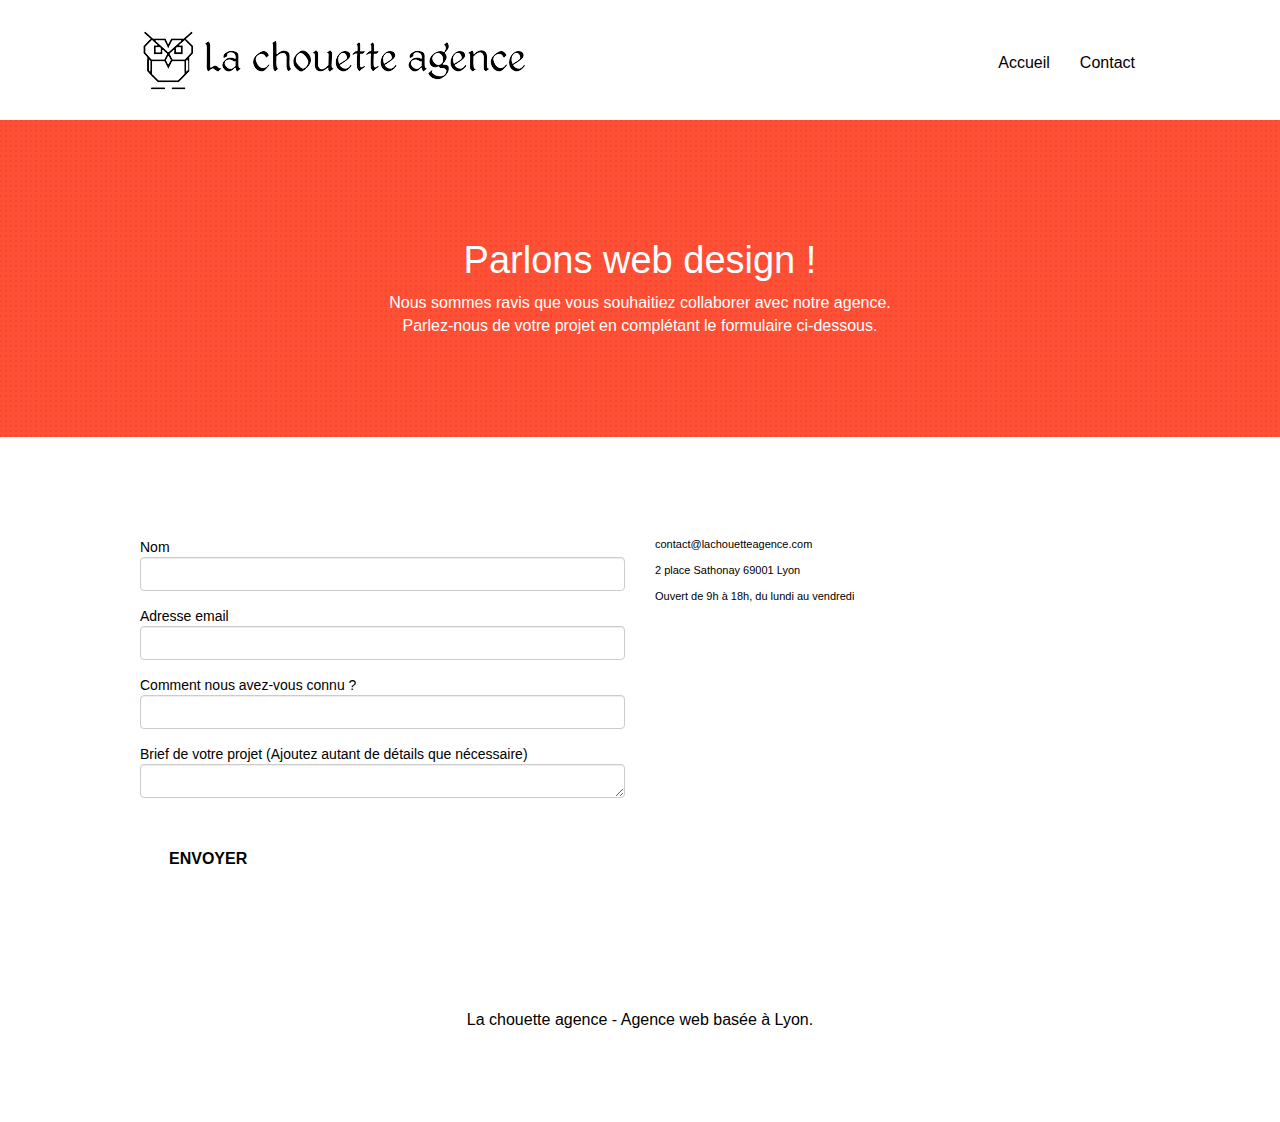
==== commit 5bfc0e3f: "replace fontawesome.min.css to fontawesome.css" ====
--- a/contact.html
+++ b/contact.html
@@ -146,13 +146,6 @@
 				</div>
 			</section>
 			<!-- bloc-7 END -->
-
-			<!-- ScrollToTop Button -->
-			<a class="bloc-button btn btn-d scrollToTop" onclick="scrollToTarget('1')">
-				<span class="fa fa-chevron-up"></span>
-			</a>
-			<!-- ScrollToTop Button END-->
-
 		</main>
 
 			<!-- Footer - bloc-8 -->
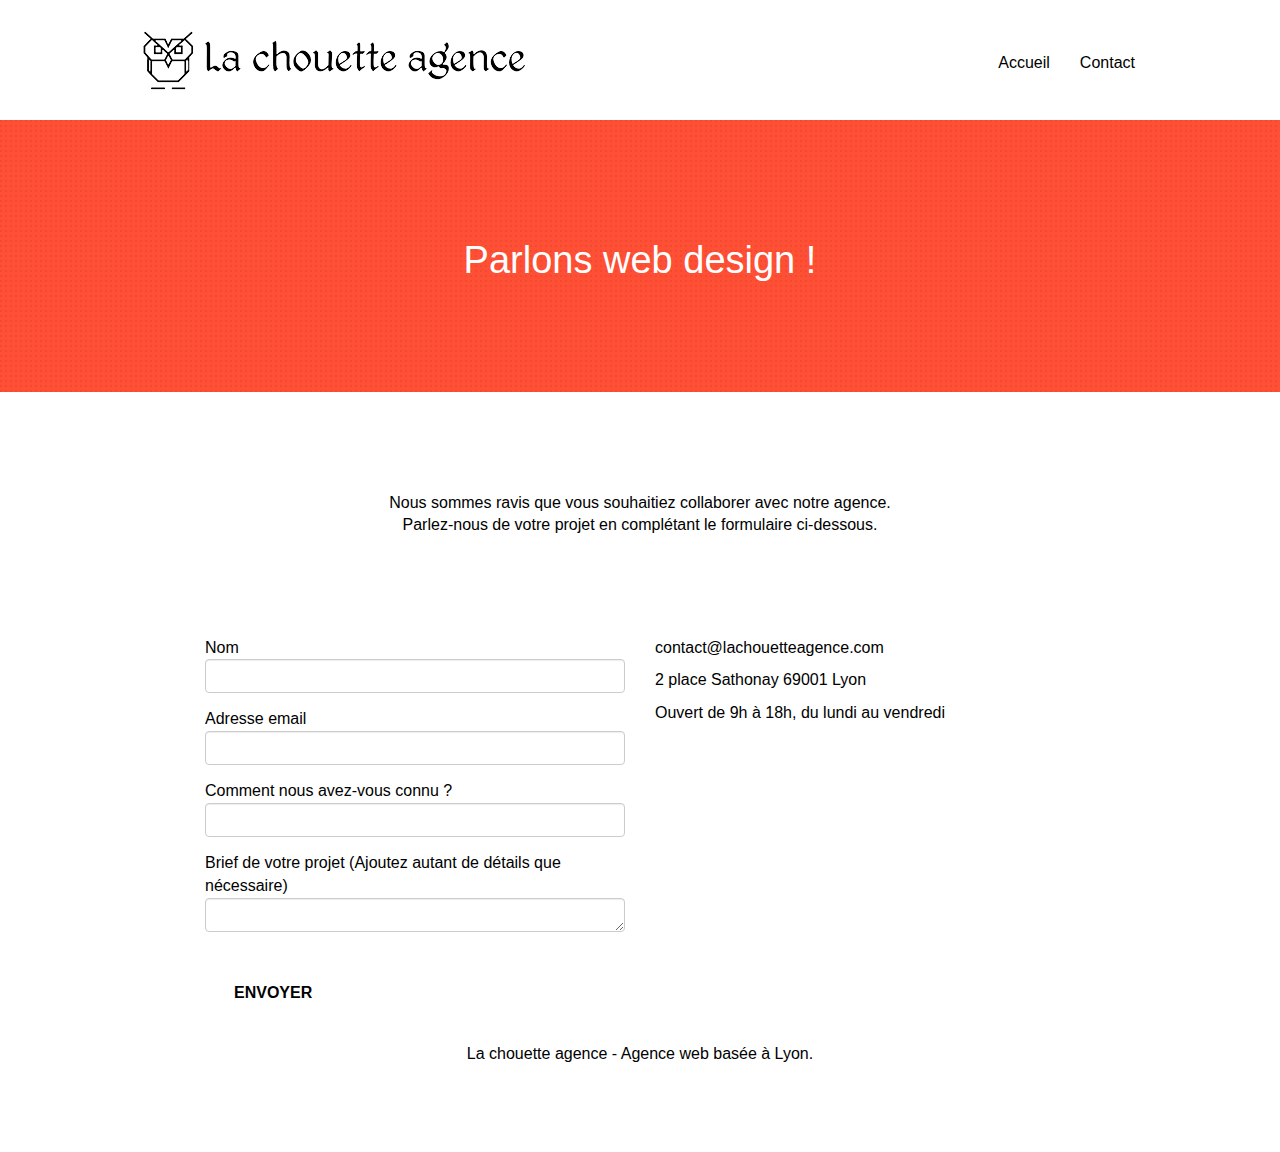
==== commit c6edfa35: "correct many W3C validation errors" ====
--- a/contact.html
+++ b/contact.html
@@ -87,10 +87,6 @@
 							<h1 class="text-center hero-bloc-text tc-white">
 								Parlons web design !
 							</h1>
-							<p class="text-center mg-lg tc-white tight-width-whitespace accessible-font-size">
-								Nous sommes ravis que vous souhaitiez collaborer avec notre agence.<br>
-								Parlez-nous de votre projet en complétant le formulaire ci-dessous.
-							</p>
 						</div>
 					</div>
 				</div>
@@ -98,102 +94,100 @@
 			<!-- bloc-6 END -->
 
 			<!-- bloc-7 -->
-			<section id="bloc-7" class="bloc bgc-white l-bloc">
-				<div class="container bloc-lg">
-					<div class="row">
-						<div class="col-sm-6">
-							<form id="form_1" 
-								novalidate 
-								success-msg="Your message has been sent." 
-								fail-msg="Sorry it seems that our mail server is not responding, Sorry for the inconvenience!"
-								aria-labelledby="formulaire de contact"
-							>
-								<div class="form-group">
-									<label for="name">Nom</label>
-									<input type="text" name="name" id="name" class="form-control" required />
-								</div>
-								<div class="form-group">
-									<label for="email">Adresse email</label>
-									<input type="email" name="email" id="email" class="form-control" required />
-								</div>
-								<div class="form-group">
-									<label for="input_504">Comment nous avez-vous connu ?</label>
-									<input type="text" name="input_504" id="input_504" class="form-control" required />
-								</div>
-								<div class="form-group">
-									<label for="message">Brief de votre projet (Ajoutez autant de détails que nécessaire)</label>
-									<textarea
-											name="message"
-											id="message" 
-											class="form-control"
-											rows="4"
-											cols="50"
-											required
-									>
-									</textarea>
-								</div> 
-								<button class="bloc-button btn btn-lg btn-block cta-hero btn-atomic-tangerine" type="submit">
-									Envoyer
-								</button>
-							</form>
-						</div>
-						<div class="col-sm-6">
-							<p>contact@lachouetteagence.com</p>
-							<p>2 place Sathonay 69001 Lyon</p>
-							<p>Ouvert de 9h à 18h, du lundi au vendredi</p>
-						</div>
-					</div>
+			<section id="bloc-7" class="bloc bgc-white l-bloc container">
+				<h2 class="bloc-lg text-center mg-lg tight-width-whitespace accessible-font-size">
+					Nous sommes ravis que vous souhaitiez collaborer avec notre agence.<br>
+					Parlez-nous de votre projet en complétant le formulaire ci-dessous.
+				</h2>
+				<div class="col-sm-6">
+					<form id="form_1"
+						  novalidate 
+						  success-msg="Your message has been sent." 
+						  fail-msg="Sorry it seems that our mail server is not responding, Sorry for the inconvenience!"
+						  aria-labelledby="form_1"
+					>
+						<div class="form-group">
+							<label for="name" class="accessible-font-size">Nom</label>
+							<input type="text" name="name" id="name" class="form-control" required />
+						</div>
+						<div class="form-group">
+							<label for="email" class="accessible-font-size">Adresse email</label>
+							<input type="email" name="email" id="email" class="form-control" required />
+						</div>
+						<div class="form-group">
+							<label for="input_504" class="accessible-font-size">Comment nous avez-vous connu ?</label>
+							<input type="text" name="input_504" id="input_504" class="form-control" required />
+						</div>
+						<div class="form-group">
+							<label for="message" class="accessible-font-size">Brief de votre projet (Ajoutez autant de détails que nécessaire)</label>
+							<textarea
+									name="message"
+									id="message" 
+									class="form-control"
+									rows="4"
+									cols="50"
+									required
+							>
+							</textarea>
+						</div> 
+						<button class="bloc-button btn btn-lg btn-block cta-hero btn-atomic-tangerine" type="submit">
+							Envoyer
+						</button>
+					</form>
+				</div>
+				<div class="col-sm-6">
+					<p class="accessible-font-size">contact@lachouetteagence.com</p>
+					<p class="accessible-font-size">2 place Sathonay 69001 Lyon</p>
+					<p class="accessible-font-size">Ouvert de 9h à 18h, du lundi au vendredi</p>
 				</div>
 			</section>
 			<!-- bloc-7 END -->
 		</main>
 
 			<!-- Footer - bloc-8 -->
-			<footer id="bloc-8" class="bloc d-bloc">
-				<div class="container bloc-sm">
-					<div class="row">
-						<div class="col-sm-12">
-							<p class="text-center black accessible-font-size">
-								La chouette agence - Agence web basée à Lyon.
-							</p>
-							<div class="row row-no-gutters social-medias">
-								<div class="col-sm-3">
-									<div class="text-center">
-										<a  class="social"
-											aria-label="social media Twitter" 
-											href="https://twitter.com/">
-											<span class="fa fa-twitter icon-md"></span>
-										</a>
-									</div>
-								</div>
-								<div class="col-sm-3">
-									<div class="text-center">
-										<a  class="social"
-											aria-label="social media Facebook" 
-											href="https://www.facebook.com/">
-											<span class="fa fa-facebook icon-md"></span>
-										</a>
-									</div>
-								</div>
-								<div class="col-sm-3">
-									<div class="text-center">
-										<a  class="social"
-											aria-label="social media Dribble" 
-											href="https://dribbble.com/">
-											<span class="fa fa-dribbble icon-md"></span>
-										</a>
-									</div>
-								</div>
-								<div class="col-sm-3">
-									<div class="text-center">
-										<a  class="social"
-											aria-label="social media Instagram" 
-											href="https://www.instagram.com/">
-											<span class="fa fa-instagram icon-md"></span>
-										</a>
-									</div>
-								</div>
-							</div>
+			<footer id="bloc-8" class="bloc d-bloc container bloc-sm">
+				<p class="text-center black accessible-font-size">
+					La chouette agence - Agence web basée à Lyon.
+				</p>
+				<div class="row row-no-gutters social-medias">
+					<div class="col-sm-3">
+						<div class="text-center">
+							<a  class="social"
+								aria-label="social media Twitter" 
+								href="https://twitter.com/"
+							>
+								<span class="fa fa-twitter icon-md"></span>
+							</a>
+						</div>
+					</div>
+					<div class="col-sm-3">
+						<div class="text-center">
+							<a  class="social"
+								aria-label="social media Facebook" 
+								href="https://www.facebook.com/"
+							>
+								<span class="fa fa-facebook icon-md"></span>
+							</a>
+						</div>
+					</div>
+					<div class="col-sm-3">
+						<div class="text-center">
+							<a  class="social"
+								aria-label="social media Dribble" 
+								href="https://dribbble.com/"
+							>
+								<span class="fa fa-dribbble icon-md"></span>
+							</a>
+						</div>
+					</div>
+					<div class="col-sm-3">
+						<div class="text-center">
+							<a  class="social"
+								aria-label="social media Instagram" 
+								href="https://www.instagram.com/"
+							>
+								<span class="fa fa-instagram icon-md"></span>
+							</a>
 						</div>
 					</div>
 				</div>
--- a/css/style.css
+++ b/css/style.css
@@ -1 +1 @@
-body{margin:0;padding:0;background:#fff;overflow-x:hidden;-webkit-font-smoothing:antialiased;-moz-osx-font-smoothing:grayscale}a,button{transition:all .3s ease-in-out;outline:0!important}a:hover{text-decoration:none;cursor:pointer}.accessible-background{background-color:#303030!important;width:50%;margin:auto;border-radius:20px;padding-top:10px;padding-bottom:10px}.accessible-font-size{font-size:16px}.flex-row{display:flex;flex-direction:row;justify-content:space-between}.quotation{font-size:20px}.quotation-italic{font-size:20px;font-style:italic}.bloc{width:100%;clear:both;background:50% 50% no-repeat;padding:0 50px;-webkit-background-size:cover;-moz-background-size:cover;-o-background-size:cover;background-size:cover;position:relative}.bloc .container{padding-left:0;padding-right:0}.bloc-lg{padding:100px 50px}.bloc-md{padding:50px}.bloc-sm{padding:20px 50px}.bg-b-edge,.bg-bl-edge,.bg-br-edge,.bg-center,.bg-l-edge,.bg-r-edge,.bg-repeat,.bg-t-edge,.bg-tl-edge,.bg-tr-edge{-webkit-background-size:auto!important;-moz-background-size:auto!important;-o-background-size:auto!important;background-size:auto!important}.bg-repeat{background:repeat}.bg-t-edge{background:top no-repeat}.bloc-bg-texture::before{content:"";background-size:2px 2px;position:absolute;top:0;bottom:0;left:0;right:0}.b-parallax{background-attachment:fixed}.d-bloc{color:rgba(255,255,255,.7)}.d-bloc .a-btn,.d-bloc .navbar a,.d-bloc .navbar-brand,.d-bloc a .icon-lg,.d-bloc a .icon-md,.d-bloc a .icon-sm,.d-bloc a .icon-xl,.d-bloc h1 a,.d-bloc h2 a,.d-bloc h3 a,.d-bloc h4 a,.d-bloc h5 a,.d-bloc h6 a,.d-bloc p a{color:#000}.d-bloc .a-btn:hover,.d-bloc .navbar a:hover,.d-bloc .navbar-brand:hover,.d-bloc a:hover .icon-lg,.d-bloc a:hover .icon-md,.d-bloc a:hover .icon-sm,.d-bloc a:hover .icon-xl,.d-bloc h1 a:hover,.d-bloc h2 a:hover,.d-bloc h3 a:hover,.d-bloc h4 a:hover,.d-bloc h5 a:hover,.d-bloc h6 a:hover,.d-bloc p a:hover{color:#918b8b}.d-bloc .panel .a-btn,.l-bloc .a-btn,.l-bloc .navbar a,.l-bloc .navbar-brand,.l-bloc a .icon-lg,.l-bloc a .icon-md,.l-bloc a .icon-sm,.l-bloc a .icon-xl,.l-bloc h1 a,.l-bloc h2 a,.l-bloc h3 a,.l-bloc h4 a,.l-bloc h5 a,.l-bloc h6 a,.l-bloc p a{color:rgba(0,0,0,.6)}.d-bloc .panel .a-btn:hover,.l-bloc .a-btn:hover,.l-bloc .navbar a:hover,.l-bloc .navbar-brand:hover,.l-bloc a:hover .icon-lg,.l-bloc a:hover .icon-md,.l-bloc a:hover .icon-sm,.l-bloc a:hover .icon-xl,.l-bloc h1 a:hover,.l-bloc h2 a:hover,.l-bloc h3 a:hover,.l-bloc h4 a:hover,.l-bloc h5 a:hover,.l-bloc h6 a:hover,.l-bloc p a:hover{color:#000}.voffset{margin-top:30px}.voffset-lg{margin-top:80px}.row-no-gutters{margin-right:0;margin-left:0}.row.row-no-gutters>[class*=" col-"],.row.row-no-gutters>[class^=col-]{padding-right:0;padding-left:0}#bloc-1-hero h1{font-size:32px}.navbar{margin-bottom:0;z-index:1}.navbar-brand{height:auto;padding:3px 15px;font-size:25px;font-weight:400;font-weight:600;line-height:44px}.navbar-brand img{max-height:200px;margin:0 5px 0 0;display:inline}.navbar .nav{padding-top:2px;margin-right:-16px;float:right;z-index:1}.nav>li{float:left;margin-top:4px;font-size:16px}.nav>li a:focus,.nav>li a:hover{background:0 0}.navbar-toggle{margin:10px 10px 0 0;border:0}.navbar-toggle:hover{background:0 0!important}.navbar-toggle .icon-bar{background-color:rgba(0,0,0,.5);width:26px}.form-control{display:block;width:100%;height:34px;padding:6px 12px;font-size:14px;line-height:1.42857143;color:#555;background-color:#fff;background-image:none;border:1px solid #ccc;border-radius:4px;-webkit-box-shadow:inset 0 1px 1px rgba(0,0,0,.075);box-shadow:inset 0 1px 1px rgba(0,0,0,.075);-webkit-transition:border-color ease-in-out .15s,-webkit-box-shadow ease-in-out .15s;-o-transition:border-color ease-in-out .15s,box-shadow ease-in-out .15s;transition:border-color ease-in-out .15s,box-shadow ease-in-out .15s}.form-control:focus{border-color:#66afe9;outline:0;-webkit-box-shadow:inset 0 1px 1px rgba(0,0,0,.075),0 0 8px rgba(102,175,233,.6);box-shadow:inset 0 1px 1px rgba(0,0,0,.075),0 0 8px rgba(102,175,233,.6)}.form-control::-moz-placeholder{color:#999;opacity:1}.form-control:-ms-input-placeholder{color:#999}.form-control::-webkit-input-placeholder{color:#999}.form-group{margin-bottom:15px}@media (min-width:768px){.site-navigation{position:absolute;top:50%;right:20px;transform:translate(0,-50%);-webkit-transform:translateY(-50%)}}.mg-md{margin-top:10px;margin-bottom:20px}.mg-lg{margin-top:10px;margin-bottom:40px}.btn{margin:0 5px 5px 0}.btn.pull-right{margin:0 0 5px 5px}.btn-d,.btn-d:focus,.btn-d:hover{color:#fff;background:rgba(0,0,0,.3)}button{outline:0!important}.btn-rd{border-radius:40px}.btn-clean{border:1px solid rgba(0,0,0,.08);border-bottom-color:rgba(0,0,0,.1);text-shadow:0 1px 0 rgba(0,0,1,.1);box-shadow:0 1px 3px rgba(0,0,1,.25),inset 0 1px 0 0 rgba(255,255,255,.15)}.icon-md{font-size:30px!important}.icon-lg{font-size:60px!important}.sm-shadow{text-shadow:0 1px 2px rgba(0,0,0,.3)}a[data-lightbox]{position:relative;display:block;text-align:center}a[data-lightbox]:hover::before{content:"+";font-family:HelveticaNeue-Light,"Helvetica Neue Light","Helvetica Neue",Helvetica,Arial;font-size:32px;width:50px;height:50px;margin-left:-25px;border-radius:50%;background:rgba(0,0,0,.6);color:#fff;font-weight:100;z-index:1;position:absolute;top:50%;transform:translateY(-50%);-webkit-transform:translateY(-50%)}a[data-lightbox]:hover img{opacity:.6;-webkit-animation-fill-mode:none;animation-fill-mode:none}#lightbox-modal{display:flex;align-items:center}#lightbox-modal .modal-dialog{width:90%;max-width:900px;margin:0 auto 0}#lightbox-modal .modal-dialog img{max-height:90vh;margin:0 auto}.lightbox-caption{padding:20px;color:#fff;background:rgba(0,0,0,.5);position:absolute;left:15px;right:15px;bottom:5px}.close-lightbox{color:#fff;font-size:30px;position:absolute;top:20px;right:20px;z-index:20;background:rgba(0,0,0,.5);border:none;line-height:30px;padding:0 9px 5px;opacity:.3}.close-lightbox:hover,.next-lightbox:hover,.prev-lightbox:hover{opacity:1;color:#fff}.next-lightbox,.prev-lightbox{font-size:20px;color:rgba(255,255,255,.9);background:rgba(0,0,0,.5);transition:all .2s ease-in-out;position:absolute;top:45%;z-index:1;opacity:.4}.next-lightbox{padding:6px 8px 1px 13px;right:25px}.prev-lightbox{padding:6px 13px 1px 10px;left:25px}.snapshot-lb .modal-body{padding-bottom:45px}.snapshot-lb .lightbox-caption{padding:0;color:rgba(0,0,0,.5);background:0 0}.btn,a,h1,h2,h3,h4,h5,h6,label,p{font-family:helvetica;font-weight:400;color:#000!important}.container{max-width:1000px}.hero-bloc-text{font-size:38px}p{font-size:11px}.tight-width-whitespace{max-width:75%;margin:auto auto auto auto}.cta-hero{margin-top:22px;color:#000;text-transform:uppercase;padding:12px 28px 12px 28px;font-size:16px;font-weight:700}.social{max-width:400px}.social-medias{margin:2%}h2{font-size:22px;line-height:1.4em}h3{font-size:15px;text-transform:uppercase;font-weight:700;color:#333!important}.med-width-whitespace{max-width:800px;margin:auto auto auto auto;box-shadow:0 0 0 #000}.icons{margin-bottom:14px;margin-top:24px}.white{color:#fff!important}.black{color:#000!important}.portfolio-thumb{margin-bottom:24px}.portfolio-row{margin-bottom:44px;margin-top:50px}.black-background{background-color:rgba(165,147,99,.7);padding:40px 40px 40px 40px}.bold-link{font-weight:900;text-decoration:underline!important}.bgc-white{background-color:#fff}.bgc-dark-slate-blue{background-color:#364577}.bgc-atomic-tangerine{background-color:#ff4f35}.tc-white{color:#fff!important}.btn-atomic-tangerine{background:#fff;color:#000}.btn-atomic-tangerine:hover{background:#c27956!important;color:#fff!important}.ltc-white{color:#fff!important}.ltc-white:hover{color:#ccc!important}.icon-dark-slate-blue{color:#364577!important;border-color:#364577!important}.bg-dots-bg{background-image:url("../img/dots-bg.webp")}.bg-lines-h2-bg{background-image:url("../img/lines-h2-bg.webp")}.bg-banniere{background-image:url("../img/la-chouette-agence-banniere.webp")}.bg-presentation{background-image:url("../img/image-de-presentation.webp")}@media (max-width:1024px){.bloc{padding-left:20px;padding-right:20px}}@media (max-width:992px) and (min-width:768px){.navbar .nav{max-width:80%}}@media (max-width:991px){.container{width:100%}.b-parallax{background-attachment:scroll}#hero-bloc,.page-container{overflow-x:hidden;position:relative}.bloc{padding-left:constant(safe-area-inset-left);padding-right:constant(safe-area-inset-right)}}@media (max-width:767px){.page-container{overflow-x:hidden;position:relative}#disqus_thread,h1,h2,h3,h4,h5,h6,p{padding-left:10px!important;padding-right:10px!important}.b-parallax{background-attachment:scroll}.navbar .nav{padding-top:0;border-top:1px solid rgba(0,0,0,.2);float:none!important}.navbar.row{margin-left:0;margin-right:0}.site-navigation{position:inherit;transform:none;-webkit-transform:none;-ms-transform:none}.nav>li{margin-top:0;border-bottom:1px solid rgba(0,0,0,.1);background:rgba(0,0,0,.05);text-align:left;padding-left:15px;width:100%}.nav>li:hover{background:rgba(0,0,0,.08)}.navbar-collapse{padding:0;overflow-x:hidden;-webkit-box-shadow:none;box-shadow:none}.navbar-brand img{max-height:40px;width:auto}.navbar-header{float:none;width:100%;display:flex;flex-direction:row;justify-content:space-between}.navbar-toggle{float:left;margin-left:10px}.bloc{padding-left:0;padding-right:0}.bloc-lg,.bloc-xl,.bloc-xxl{padding:40px 0}.bloc-md,.bloc-sm{padding-left:0;padding-right:0}.container{padding-left:0;padding-right:0}.voffset{margin-top:5px}.voffset-lg{margin-top:30px}form{padding:5px}.close-lightbox{display:inline-block}}+body{margin:0;padding:0;background:#fff;overflow-x:hidden;-webkit-font-smoothing:antialiased;-moz-osx-font-smoothing:grayscale}a,button{transition:all .3s ease-in-out;outline:0!important}a:hover{text-decoration:none;cursor:pointer}.accessible-background{background-color:#303030!important;width:50%;margin:auto;border-radius:20px;padding-top:10px;padding-bottom:10px}.accessible-font-size{font-size:16px}.flex-row{display:flex;flex-direction:row;justify-content:space-between}.quotation{font-size:20px}.quotation-italic{font-size:20px;font-style:italic}.bloc{width:100%;clear:both;background:50% 50% no-repeat;padding:0 50px;-webkit-background-size:cover;-moz-background-size:cover;-o-background-size:cover;background-size:cover;position:relative}.bloc .container{padding-left:0;padding-right:0}.bloc-lg{padding:100px 50px}.bloc-md{padding:50px}.bloc-sm{padding:20px 50px}.bg-b-edge,.bg-bl-edge,.bg-br-edge,.bg-center,.bg-l-edge,.bg-r-edge,.bg-repeat,.bg-t-edge,.bg-tl-edge,.bg-tr-edge{-webkit-background-size:auto!important;-moz-background-size:auto!important;-o-background-size:auto!important;background-size:auto!important}.bg-repeat{background:repeat}.bg-t-edge{background:top no-repeat}.bloc-bg-texture::before{content:"";background-size:2px 2px;position:absolute;top:0;bottom:0;left:0;right:0}.b-parallax{background-attachment:fixed}.d-bloc{color:rgba(255,255,255,.7)}.d-bloc .a-btn,.d-bloc .navbar a,.d-bloc .navbar-brand,.d-bloc a .icon-lg,.d-bloc a .icon-md,.d-bloc a .icon-sm,.d-bloc a .icon-xl,.d-bloc h1 a,.d-bloc h2 a,.d-bloc h3 a,.d-bloc h4 a,.d-bloc h5 a,.d-bloc h6 a,.d-bloc p a{color:#000}.d-bloc .a-btn:hover,.d-bloc .navbar a:hover,.d-bloc .navbar-brand:hover,.d-bloc a:hover .icon-lg,.d-bloc a:hover .icon-md,.d-bloc a:hover .icon-sm,.d-bloc a:hover .icon-xl,.d-bloc h1 a:hover,.d-bloc h2 a:hover,.d-bloc h3 a:hover,.d-bloc h4 a:hover,.d-bloc h5 a:hover,.d-bloc h6 a:hover,.d-bloc p a:hover{color:#918b8b}.d-bloc .panel .a-btn,.l-bloc .a-btn,.l-bloc .navbar a,.l-bloc .navbar-brand,.l-bloc a .icon-lg,.l-bloc a .icon-md,.l-bloc a .icon-sm,.l-bloc a .icon-xl,.l-bloc h1 a,.l-bloc h2 a,.l-bloc h3 a,.l-bloc h4 a,.l-bloc h5 a,.l-bloc h6 a,.l-bloc p a{color:rgba(0,0,0,.6)}.d-bloc .panel .a-btn:hover,.l-bloc .a-btn:hover,.l-bloc .navbar a:hover,.l-bloc .navbar-brand:hover,.l-bloc a:hover .icon-lg,.l-bloc a:hover .icon-md,.l-bloc a:hover .icon-sm,.l-bloc a:hover .icon-xl,.l-bloc h1 a:hover,.l-bloc h2 a:hover,.l-bloc h3 a:hover,.l-bloc h4 a:hover,.l-bloc h5 a:hover,.l-bloc h6 a:hover,.l-bloc p a:hover{color:#000}.voffset{margin-top:30px}.voffset-lg{margin-top:80px}.row-no-gutters{margin-right:0;margin-left:0}.row.row-no-gutters>[class*=" col-"],.row.row-no-gutters>[class^=col-]{padding-right:0;padding-left:0}#bloc-1-hero h1{font-size:32px}.navbar{margin-bottom:0;z-index:1}.navbar-brand{height:auto;padding:3px 15px;font-size:25px;font-weight:400;font-weight:600;line-height:44px}.navbar-brand img{max-height:200px;margin:0 5px 0 0;display:inline}.navbar .nav{padding-top:2px;margin-right:-16px;float:right;z-index:1}.nav>li{float:left;margin-top:4px;font-size:16px}.nav>li a:focus,.nav>li a:hover{background:0 0}.navbar-toggle{margin:10px 10px 0 0;border:0}.navbar-toggle:hover{background:0 0!important}.navbar-toggle .icon-bar{background-color:rgba(0,0,0,.5);width:26px}.form-control{display:block;width:100%;height:34px;padding:6px 12px;font-size:14px;line-height:1.42857143;color:#555;background-color:#fff;background-image:none;border:1px solid #ccc;border-radius:4px;-webkit-box-shadow:inset 0 1px 1px rgba(0,0,0,.075);box-shadow:inset 0 1px 1px rgba(0,0,0,.075);-webkit-transition:border-color ease-in-out .15s,-webkit-box-shadow ease-in-out .15s;-o-transition:border-color ease-in-out .15s,box-shadow ease-in-out .15s;transition:border-color ease-in-out .15s,box-shadow ease-in-out .15s}.form-control:focus{border-color:#66afe9;outline:0;-webkit-box-shadow:inset 0 1px 1px rgba(0,0,0,.075),0 0 8px rgba(102,175,233,.6);box-shadow:inset 0 1px 1px rgba(0,0,0,.075),0 0 8px rgba(102,175,233,.6)}.form-control::-moz-placeholder{color:#999;opacity:1}.form-control:-ms-input-placeholder{color:#999}.form-control::-webkit-input-placeholder{color:#999}.form-group{margin-bottom:15px}@media (min-width:768px){.site-navigation{position:absolute;top:50%;right:20px;transform:translate(0,-50%);-webkit-transform:translateY(-50%)}}.mg-md{margin-top:10px;margin-bottom:20px}.mg-lg{margin-top:10px;margin-bottom:40px}.btn{margin:0 5px 5px 0}.btn.pull-right{margin:0 0 5px 5px}.btn-d,.btn-d:focus,.btn-d:hover{color:#fff;background:rgba(0,0,0,.3)}button{outline:0!important}.btn-rd{border-radius:40px}.btn-clean{border:1px solid rgba(0,0,0,.08);border-bottom-color:rgba(0,0,0,.1);text-shadow:0 1px 0 rgba(0,0,1,.1);box-shadow:0 1px 3px rgba(0,0,1,.25),inset 0 1px 0 0 rgba(255,255,255,.15)}.icon-md{font-size:30px!important}.icon-lg{font-size:60px!important}.sm-shadow{text-shadow:0 1px 2px rgba(0,0,0,.3)}a[data-lightbox]{position:relative;display:block;text-align:center}a[data-lightbox]:hover::before{content:"+";font-family:HelveticaNeue-Light,"Helvetica Neue Light","Helvetica Neue",Helvetica,Arial;font-size:32px;width:50px;height:50px;margin-left:-25px;border-radius:50%;background:rgba(0,0,0,.6);color:#fff;font-weight:100;z-index:1;position:absolute;top:50%;transform:translateY(-50%);-webkit-transform:translateY(-50%)}a[data-lightbox]:hover img{opacity:.6;-webkit-animation-fill-mode:none;animation-fill-mode:none}#lightbox-modal{display:flex;align-items:center}#lightbox-modal .modal-dialog{width:90%;max-width:900px;margin:0 auto 0}#lightbox-modal .modal-dialog img{max-height:90vh;margin:0 auto}.lightbox-caption{padding:20px;color:#fff;background:rgba(0,0,0,.5);position:absolute;left:15px;right:15px;bottom:5px}.close-lightbox{color:#fff;font-size:30px;position:absolute;top:20px;right:20px;z-index:20;background:rgba(0,0,0,.5);border:none;line-height:30px;padding:0 9px 5px;opacity:.3}.close-lightbox:hover,.next-lightbox:hover,.prev-lightbox:hover{opacity:1;color:#fff}.next-lightbox,.prev-lightbox{font-size:20px;color:rgba(255,255,255,.9);background:rgba(0,0,0,.5);transition:all .2s ease-in-out;position:absolute;top:45%;z-index:1;opacity:.4}.next-lightbox{padding:6px 8px 1px 13px;right:25px}.prev-lightbox{padding:6px 13px 1px 10px;left:25px}.snapshot-lb .modal-body{padding-bottom:45px}.snapshot-lb .lightbox-caption{padding:0;color:rgba(0,0,0,.5);background:0 0}.btn,a,h1,h2,h3,h4,h5,h6,label,p{font-family:helvetica;font-weight:400;color:#000!important}.container{max-width:1000px}.hero-bloc-text{font-size:38px}p{font-size:11px}.tight-width-whitespace{max-width:75%;margin:auto auto auto auto}.cta-hero{margin-top:22px;color:#000;text-transform:uppercase;padding:12px 28px 12px 28px;font-size:16px;font-weight:700}.social{max-width:400px}.social-medias{margin:2%}h2{font-size:22px;line-height:1.4em}h3{font-size:15px;text-transform:uppercase;font-weight:700;color:#333!important}.med-width-whitespace{max-width:800px;margin:auto auto auto auto;box-shadow:0 0 0 #000}.icons{margin-bottom:14px;margin-top:24px}.white{color:#fff!important}.black{color:#000!important}.portfolio-thumb{margin-bottom:24px}.portfolio-row{margin-bottom:44px;margin-top:50px}section#bloc-3-what-i-do{padding-top:40px;padding-bottom:40px}section#bloc-3-what-i-do h2, section#bloc-3-what-i-do p{padding:20px;}.black-background{background-color:#303030!important;width:50%;}.bold-link{font-weight:900;text-decoration:underline!important}.bgc-white{background-color:#fff}.bgc-dark-slate-blue{background-color:#364577}.bgc-atomic-tangerine{background-color:#ff4f35}.tc-white{color:#fff!important}.btn-atomic-tangerine{background:#fff;color:#000}.btn-atomic-tangerine:hover{background:#991d0d!important;color:#fff!important}.ltc-white{color:#fff!important}.ltc-white:hover{color:#ccc!important}.icon-dark-slate-blue{color:#364577!important;border-color:#364577!important}.bg-dots-bg{background-image:url("../img/dots-bg.webp")}.bg-lines-h2-bg{background-image:url("../img/lines-h2-bg.webp")}.bg-banniere{background-image:url("../img/la-chouette-agence-banniere.webp")}.bg-presentation{background-image:url("../img/image-de-presentation.webp")}@media (max-width:1024px){.bloc{padding-left:20px;padding-right:20px}}@media (max-width:992px) and (min-width:768px){.navbar .nav{max-width:80%}}@media (max-width:991px){.container{width:100%}.b-parallax{background-attachment:scroll}#hero-bloc,.page-container{overflow-x:hidden;position:relative}}@media (max-width:767px){.page-container{overflow-x:hidden;position:relative}#disqus_thread,h1,h2,h3,h4,h5,h6,p{padding-left:10px!important;padding-right:10px!important}.b-parallax{background-attachment:scroll}.navbar .nav{padding-top:0;border-top:1px solid rgba(0,0,0,.2);float:none!important}.navbar.row{margin-left:0;margin-right:0}.site-navigation{position:inherit;transform:none;-webkit-transform:none;-ms-transform:none}.nav>li{margin-top:0;border-bottom:1px solid rgba(0,0,0,.1);background:rgba(0,0,0,.05);text-align:left;padding-left:15px;width:100%}.nav>li:hover{background:rgba(0,0,0,.08)}.navbar-collapse{padding:0;overflow-x:hidden;-webkit-box-shadow:none;box-shadow:none}.navbar-brand img{max-height:40px;width:auto}.navbar-header{float:none;width:100%;display:flex;flex-direction:row;justify-content:space-between}.navbar-toggle{float:left;margin-left:10px}.bloc{padding-left:0;padding-right:0}.bloc-lg,.bloc-xl,.bloc-xxl{padding:40px 0}.bloc-md,.bloc-sm{padding-left:0;padding-right:0}.container{padding-left:0;padding-right:0}.voffset{margin-top:5px}.voffset-lg{margin-top:30px}form{padding:5px}.close-lightbox{display:inline-block}}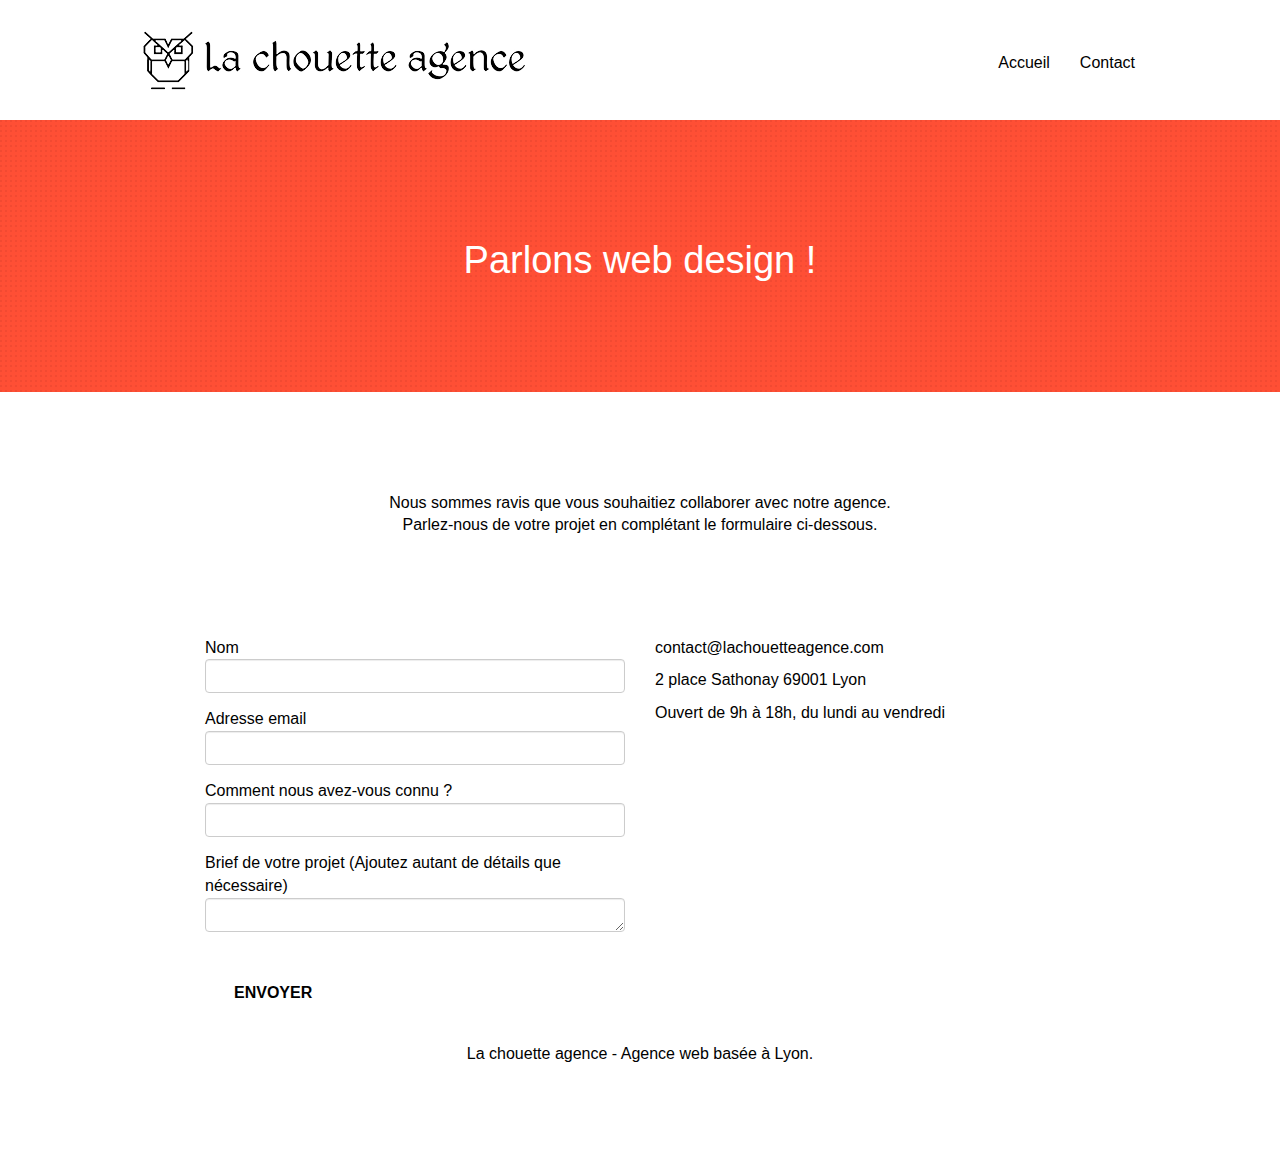
==== commit 09764204: "delete unnecessary html tags in index.html and contact.html" ====
--- a/contact.html
+++ b/contact.html
@@ -102,8 +102,6 @@
 				<div class="col-sm-6">
 					<form id="form_1"
 						  novalidate 
-						  success-msg="Your message has been sent." 
-						  fail-msg="Sorry it seems that our mail server is not responding, Sorry for the inconvenience!"
 						  aria-labelledby="form_1"
 					>
 						<div class="form-group">
@@ -150,52 +148,40 @@
 					La chouette agence - Agence web basée à Lyon.
 				</p>
 				<div class="row row-no-gutters social-medias">
-					<div class="col-sm-3">
-						<div class="text-center">
-							<a  class="social"
-								aria-label="social media Twitter" 
-								href="https://twitter.com/"
-							>
-								<span class="fa fa-twitter icon-md"></span>
-							</a>
-						</div>
-					</div>
-					<div class="col-sm-3">
-						<div class="text-center">
-							<a  class="social"
-								aria-label="social media Facebook" 
-								href="https://www.facebook.com/"
-							>
-								<span class="fa fa-facebook icon-md"></span>
-							</a>
-						</div>
-					</div>
-					<div class="col-sm-3">
-						<div class="text-center">
-							<a  class="social"
-								aria-label="social media Dribble" 
-								href="https://dribbble.com/"
-							>
-								<span class="fa fa-dribbble icon-md"></span>
-							</a>
-						</div>
-					</div>
-					<div class="col-sm-3">
-						<div class="text-center">
-							<a  class="social"
-								aria-label="social media Instagram" 
-								href="https://www.instagram.com/"
-							>
-								<span class="fa fa-instagram icon-md"></span>
-							</a>
-						</div>
-					</div>
+					<a  class="col-sm-3 text-center"
+						aria-label="social media Twitter" 
+						href="https://twitter.com/"
+						target="_blank"
+					>
+						<span class="fa fa-twitter icon-md"></span>
+					</a>
+					<a  class="col-sm-3 text-center"
+						aria-label="social media Facebook" 
+						href="https://www.facebook.com/"
+						target="_blank"
+					>
+						<span class="fa fa-facebook icon-md"></span>
+					</a>
+					<a  class="col-sm-3 text-center"
+						aria-label="social media Dribble" 
+						href="https://dribbble.com/"
+						target="_blank"
+					>
+						<span class="fa fa-dribbble icon-md"></span>
+					</a>
+					<a  class="col-sm-3 text-center"
+						aria-label="social media Instagram" 
+						href="https://www.instagram.com/"
+						target="_blank"
+					>
+						<span class="fa fa-instagram icon-md"></span>
+					</a>
 				</div>
 			</footer>
 			<!-- Footer - bloc-8 END -->
 			
 			<script src="https://releases.jquery.com/git/jquery-2.x-git.js"></script>
-			<script src="https://maxcdn.bootstrapcdn.com/bootstrap/3.3.5/js/bootstrap.js"></script>
+			<script src="https://maxcdn.bootstrapcdn.com/bootstrap/3.3.5/js/bootstrap.min.js"></script>
 			<script src="./js/blocs.js"></script>
 			<script src="./js/jqBootstrapValidation.js"></script>
 			<script src="./js/formHandler.js"></script>
--- a/css/style.css
+++ b/css/style.css
@@ -1 +1 @@
-body{margin:0;padding:0;background:#fff;overflow-x:hidden;-webkit-font-smoothing:antialiased;-moz-osx-font-smoothing:grayscale}a,button{transition:all .3s ease-in-out;outline:0!important}a:hover{text-decoration:none;cursor:pointer}.accessible-background{background-color:#303030!important;width:50%;margin:auto;border-radius:20px;padding-top:10px;padding-bottom:10px}.accessible-font-size{font-size:16px}.flex-row{display:flex;flex-direction:row;justify-content:space-between}.quotation{font-size:20px}.quotation-italic{font-size:20px;font-style:italic}.bloc{width:100%;clear:both;background:50% 50% no-repeat;padding:0 50px;-webkit-background-size:cover;-moz-background-size:cover;-o-background-size:cover;background-size:cover;position:relative}.bloc .container{padding-left:0;padding-right:0}.bloc-lg{padding:100px 50px}.bloc-md{padding:50px}.bloc-sm{padding:20px 50px}.bg-b-edge,.bg-bl-edge,.bg-br-edge,.bg-center,.bg-l-edge,.bg-r-edge,.bg-repeat,.bg-t-edge,.bg-tl-edge,.bg-tr-edge{-webkit-background-size:auto!important;-moz-background-size:auto!important;-o-background-size:auto!important;background-size:auto!important}.bg-repeat{background:repeat}.bg-t-edge{background:top no-repeat}.bloc-bg-texture::before{content:"";background-size:2px 2px;position:absolute;top:0;bottom:0;left:0;right:0}.b-parallax{background-attachment:fixed}.d-bloc{color:rgba(255,255,255,.7)}.d-bloc .a-btn,.d-bloc .navbar a,.d-bloc .navbar-brand,.d-bloc a .icon-lg,.d-bloc a .icon-md,.d-bloc a .icon-sm,.d-bloc a .icon-xl,.d-bloc h1 a,.d-bloc h2 a,.d-bloc h3 a,.d-bloc h4 a,.d-bloc h5 a,.d-bloc h6 a,.d-bloc p a{color:#000}.d-bloc .a-btn:hover,.d-bloc .navbar a:hover,.d-bloc .navbar-brand:hover,.d-bloc a:hover .icon-lg,.d-bloc a:hover .icon-md,.d-bloc a:hover .icon-sm,.d-bloc a:hover .icon-xl,.d-bloc h1 a:hover,.d-bloc h2 a:hover,.d-bloc h3 a:hover,.d-bloc h4 a:hover,.d-bloc h5 a:hover,.d-bloc h6 a:hover,.d-bloc p a:hover{color:#918b8b}.d-bloc .panel .a-btn,.l-bloc .a-btn,.l-bloc .navbar a,.l-bloc .navbar-brand,.l-bloc a .icon-lg,.l-bloc a .icon-md,.l-bloc a .icon-sm,.l-bloc a .icon-xl,.l-bloc h1 a,.l-bloc h2 a,.l-bloc h3 a,.l-bloc h4 a,.l-bloc h5 a,.l-bloc h6 a,.l-bloc p a{color:rgba(0,0,0,.6)}.d-bloc .panel .a-btn:hover,.l-bloc .a-btn:hover,.l-bloc .navbar a:hover,.l-bloc .navbar-brand:hover,.l-bloc a:hover .icon-lg,.l-bloc a:hover .icon-md,.l-bloc a:hover .icon-sm,.l-bloc a:hover .icon-xl,.l-bloc h1 a:hover,.l-bloc h2 a:hover,.l-bloc h3 a:hover,.l-bloc h4 a:hover,.l-bloc h5 a:hover,.l-bloc h6 a:hover,.l-bloc p a:hover{color:#000}.voffset{margin-top:30px}.voffset-lg{margin-top:80px}.row-no-gutters{margin-right:0;margin-left:0}.row.row-no-gutters>[class*=" col-"],.row.row-no-gutters>[class^=col-]{padding-right:0;padding-left:0}#bloc-1-hero h1{font-size:32px}.navbar{margin-bottom:0;z-index:1}.navbar-brand{height:auto;padding:3px 15px;font-size:25px;font-weight:400;font-weight:600;line-height:44px}.navbar-brand img{max-height:200px;margin:0 5px 0 0;display:inline}.navbar .nav{padding-top:2px;margin-right:-16px;float:right;z-index:1}.nav>li{float:left;margin-top:4px;font-size:16px}.nav>li a:focus,.nav>li a:hover{background:0 0}.navbar-toggle{margin:10px 10px 0 0;border:0}.navbar-toggle:hover{background:0 0!important}.navbar-toggle .icon-bar{background-color:rgba(0,0,0,.5);width:26px}.form-control{display:block;width:100%;height:34px;padding:6px 12px;font-size:14px;line-height:1.42857143;color:#555;background-color:#fff;background-image:none;border:1px solid #ccc;border-radius:4px;-webkit-box-shadow:inset 0 1px 1px rgba(0,0,0,.075);box-shadow:inset 0 1px 1px rgba(0,0,0,.075);-webkit-transition:border-color ease-in-out .15s,-webkit-box-shadow ease-in-out .15s;-o-transition:border-color ease-in-out .15s,box-shadow ease-in-out .15s;transition:border-color ease-in-out .15s,box-shadow ease-in-out .15s}.form-control:focus{border-color:#66afe9;outline:0;-webkit-box-shadow:inset 0 1px 1px rgba(0,0,0,.075),0 0 8px rgba(102,175,233,.6);box-shadow:inset 0 1px 1px rgba(0,0,0,.075),0 0 8px rgba(102,175,233,.6)}.form-control::-moz-placeholder{color:#999;opacity:1}.form-control:-ms-input-placeholder{color:#999}.form-control::-webkit-input-placeholder{color:#999}.form-group{margin-bottom:15px}@media (min-width:768px){.site-navigation{position:absolute;top:50%;right:20px;transform:translate(0,-50%);-webkit-transform:translateY(-50%)}}.mg-md{margin-top:10px;margin-bottom:20px}.mg-lg{margin-top:10px;margin-bottom:40px}.btn{margin:0 5px 5px 0}.btn.pull-right{margin:0 0 5px 5px}.btn-d,.btn-d:focus,.btn-d:hover{color:#fff;background:rgba(0,0,0,.3)}button{outline:0!important}.btn-rd{border-radius:40px}.btn-clean{border:1px solid rgba(0,0,0,.08);border-bottom-color:rgba(0,0,0,.1);text-shadow:0 1px 0 rgba(0,0,1,.1);box-shadow:0 1px 3px rgba(0,0,1,.25),inset 0 1px 0 0 rgba(255,255,255,.15)}.icon-md{font-size:30px!important}.icon-lg{font-size:60px!important}.sm-shadow{text-shadow:0 1px 2px rgba(0,0,0,.3)}a[data-lightbox]{position:relative;display:block;text-align:center}a[data-lightbox]:hover::before{content:"+";font-family:HelveticaNeue-Light,"Helvetica Neue Light","Helvetica Neue",Helvetica,Arial;font-size:32px;width:50px;height:50px;margin-left:-25px;border-radius:50%;background:rgba(0,0,0,.6);color:#fff;font-weight:100;z-index:1;position:absolute;top:50%;transform:translateY(-50%);-webkit-transform:translateY(-50%)}a[data-lightbox]:hover img{opacity:.6;-webkit-animation-fill-mode:none;animation-fill-mode:none}#lightbox-modal{display:flex;align-items:center}#lightbox-modal .modal-dialog{width:90%;max-width:900px;margin:0 auto 0}#lightbox-modal .modal-dialog img{max-height:90vh;margin:0 auto}.lightbox-caption{padding:20px;color:#fff;background:rgba(0,0,0,.5);position:absolute;left:15px;right:15px;bottom:5px}.close-lightbox{color:#fff;font-size:30px;position:absolute;top:20px;right:20px;z-index:20;background:rgba(0,0,0,.5);border:none;line-height:30px;padding:0 9px 5px;opacity:.3}.close-lightbox:hover,.next-lightbox:hover,.prev-lightbox:hover{opacity:1;color:#fff}.next-lightbox,.prev-lightbox{font-size:20px;color:rgba(255,255,255,.9);background:rgba(0,0,0,.5);transition:all .2s ease-in-out;position:absolute;top:45%;z-index:1;opacity:.4}.next-lightbox{padding:6px 8px 1px 13px;right:25px}.prev-lightbox{padding:6px 13px 1px 10px;left:25px}.snapshot-lb .modal-body{padding-bottom:45px}.snapshot-lb .lightbox-caption{padding:0;color:rgba(0,0,0,.5);background:0 0}.btn,a,h1,h2,h3,h4,h5,h6,label,p{font-family:helvetica;font-weight:400;color:#000!important}.container{max-width:1000px}.hero-bloc-text{font-size:38px}p{font-size:11px}.tight-width-whitespace{max-width:75%;margin:auto auto auto auto}.cta-hero{margin-top:22px;color:#000;text-transform:uppercase;padding:12px 28px 12px 28px;font-size:16px;font-weight:700}.social{max-width:400px}.social-medias{margin:2%}h2{font-size:22px;line-height:1.4em}h3{font-size:15px;text-transform:uppercase;font-weight:700;color:#333!important}.med-width-whitespace{max-width:800px;margin:auto auto auto auto;box-shadow:0 0 0 #000}.icons{margin-bottom:14px;margin-top:24px}.white{color:#fff!important}.black{color:#000!important}.portfolio-thumb{margin-bottom:24px}.portfolio-row{margin-bottom:44px;margin-top:50px}section#bloc-3-what-i-do{padding-top:40px;padding-bottom:40px}section#bloc-3-what-i-do h2, section#bloc-3-what-i-do p{padding:20px;}.black-background{background-color:#303030!important;width:50%;}.bold-link{font-weight:900;text-decoration:underline!important}.bgc-white{background-color:#fff}.bgc-dark-slate-blue{background-color:#364577}.bgc-atomic-tangerine{background-color:#ff4f35}.tc-white{color:#fff!important}.btn-atomic-tangerine{background:#fff;color:#000}.btn-atomic-tangerine:hover{background:#991d0d!important;color:#fff!important}.ltc-white{color:#fff!important}.ltc-white:hover{color:#ccc!important}.icon-dark-slate-blue{color:#364577!important;border-color:#364577!important}.bg-dots-bg{background-image:url("../img/dots-bg.webp")}.bg-lines-h2-bg{background-image:url("../img/lines-h2-bg.webp")}.bg-banniere{background-image:url("../img/la-chouette-agence-banniere.webp")}.bg-presentation{background-image:url("../img/image-de-presentation.webp")}@media (max-width:1024px){.bloc{padding-left:20px;padding-right:20px}}@media (max-width:992px) and (min-width:768px){.navbar .nav{max-width:80%}}@media (max-width:991px){.container{width:100%}.b-parallax{background-attachment:scroll}#hero-bloc,.page-container{overflow-x:hidden;position:relative}}@media (max-width:767px){.page-container{overflow-x:hidden;position:relative}#disqus_thread,h1,h2,h3,h4,h5,h6,p{padding-left:10px!important;padding-right:10px!important}.b-parallax{background-attachment:scroll}.navbar .nav{padding-top:0;border-top:1px solid rgba(0,0,0,.2);float:none!important}.navbar.row{margin-left:0;margin-right:0}.site-navigation{position:inherit;transform:none;-webkit-transform:none;-ms-transform:none}.nav>li{margin-top:0;border-bottom:1px solid rgba(0,0,0,.1);background:rgba(0,0,0,.05);text-align:left;padding-left:15px;width:100%}.nav>li:hover{background:rgba(0,0,0,.08)}.navbar-collapse{padding:0;overflow-x:hidden;-webkit-box-shadow:none;box-shadow:none}.navbar-brand img{max-height:40px;width:auto}.navbar-header{float:none;width:100%;display:flex;flex-direction:row;justify-content:space-between}.navbar-toggle{float:left;margin-left:10px}.bloc{padding-left:0;padding-right:0}.bloc-lg,.bloc-xl,.bloc-xxl{padding:40px 0}.bloc-md,.bloc-sm{padding-left:0;padding-right:0}.container{padding-left:0;padding-right:0}.voffset{margin-top:5px}.voffset-lg{margin-top:30px}form{padding:5px}.close-lightbox{display:inline-block}}+body{margin:0;padding:0;background:#fff;overflow-x:hidden;-webkit-font-smoothing:antialiased;-moz-osx-font-smoothing:grayscale}*:focus{border:5px solid #d77350}a,button{transition:all .3s ease-in-out;outline:0!important}a:hover{text-decoration:none;cursor:pointer}.accessible-background{background-color:#303030!important;width:50%;margin:auto;border-radius:20px;padding-top:10px;padding-bottom:10px}.accessible-font-size{font-size:16px}.flex-row{display:flex;flex-direction:row;justify-content:space-between}.quotation{font-size:20px}.quotation-italic{font-size:20px;font-style:italic}.bloc{width:100%;clear:both;background:50% 50% no-repeat;padding:0 50px;-webkit-background-size:cover;-moz-background-size:cover;-o-background-size:cover;background-size:cover;position:relative}.bloc .container{padding-left:0;padding-right:0}.bloc-lg{padding:100px 50px}.bloc-md{padding:50px}.bloc-sm{padding:20px 50px}.bg-b-edge,.bg-bl-edge,.bg-br-edge,.bg-center,.bg-l-edge,.bg-r-edge,.bg-repeat,.bg-t-edge,.bg-tl-edge,.bg-tr-edge{-webkit-background-size:auto!important;-moz-background-size:auto!important;-o-background-size:auto!important;background-size:auto!important}.bg-repeat{background:repeat}.bg-t-edge{background:top no-repeat}.bloc-bg-texture::before{content:"";background-size:2px 2px;position:absolute;top:0;bottom:0;left:0;right:0}.b-parallax{background-attachment:fixed}.d-bloc{color:rgba(255,255,255,.7)}.d-bloc .a-btn,.d-bloc .navbar a,.d-bloc .navbar-brand,.d-bloc a .icon-lg,.d-bloc a .icon-md,.d-bloc a .icon-sm,.d-bloc a .icon-xl,.d-bloc h1 a,.d-bloc h2 a,.d-bloc h3 a,.d-bloc h4 a,.d-bloc h5 a,.d-bloc h6 a,.d-bloc p a{color:#000}.d-bloc .a-btn:hover,.d-bloc .navbar a:hover,.d-bloc .navbar-brand:hover,.d-bloc a:hover .icon-lg,.d-bloc a:hover .icon-md,.d-bloc a:hover .icon-sm,.d-bloc a:hover .icon-xl,.d-bloc h1 a:hover,.d-bloc h2 a:hover,.d-bloc h3 a:hover,.d-bloc h4 a:hover,.d-bloc h5 a:hover,.d-bloc h6 a:hover,.d-bloc p a:hover{color:#918b8b}.d-bloc .panel .a-btn,.l-bloc .a-btn,.l-bloc .navbar a,.l-bloc .navbar-brand,.l-bloc a .icon-lg,.l-bloc a .icon-md,.l-bloc a .icon-sm,.l-bloc a .icon-xl,.l-bloc h1 a,.l-bloc h2 a,.l-bloc h3 a,.l-bloc h4 a,.l-bloc h5 a,.l-bloc h6 a,.l-bloc p a{color:rgba(0,0,0,.6)}.d-bloc .panel .a-btn:hover,.l-bloc .a-btn:hover,.l-bloc .navbar a:hover,.l-bloc .navbar-brand:hover,.l-bloc a:hover .icon-lg,.l-bloc a:hover .icon-md,.l-bloc a:hover .icon-sm,.l-bloc a:hover .icon-xl,.l-bloc h1 a:hover,.l-bloc h2 a:hover,.l-bloc h3 a:hover,.l-bloc h4 a:hover,.l-bloc h5 a:hover,.l-bloc h6 a:hover,.l-bloc p a:hover{color:#000}.voffset{margin-top:30px}.voffset-lg{margin-top:80px}.row-no-gutters{margin-right:0;margin-left:0}.row.row-no-gutters>[class*=" col-"],.row.row-no-gutters>[class^=col-]{padding-right:0;padding-left:0}#bloc-1-hero h1{font-size:32px}.navbar{margin-bottom:0;z-index:1}.navbar-brand{height:auto;padding:3px 15px;font-size:25px;font-weight:400;font-weight:600;line-height:44px}.navbar-brand img{max-height:200px;margin:0 5px 0 0;display:inline}.navbar .nav{padding-top:2px;margin-right:-16px;float:right;z-index:1}.nav>li{float:left;margin-top:4px;font-size:16px}.nav>li a:focus,.nav>li a:hover{background:0 0}.navbar-toggle{margin:10px 10px 0 0;border:0}.navbar-toggle:hover{background:0 0!important}.navbar-toggle .icon-bar{background-color:rgba(0,0,0,.5);width:26px}.form-control{display:block;width:100%;height:34px;padding:6px 12px;font-size:14px;line-height:1.42857143;color:#555;background-color:#fff;background-image:none;border:1px solid #ccc;border-radius:4px;-webkit-box-shadow:inset 0 1px 1px rgba(0,0,0,.075);box-shadow:inset 0 1px 1px rgba(0,0,0,.075);-webkit-transition:border-color ease-in-out .15s,-webkit-box-shadow ease-in-out .15s;-o-transition:border-color ease-in-out .15s,box-shadow ease-in-out .15s;transition:border-color ease-in-out .15s,box-shadow ease-in-out .15s}.form-control:focus{border-color:#66afe9;outline:0;-webkit-box-shadow:inset 0 1px 1px rgba(0,0,0,.075),0 0 8px rgba(102,175,233,.6);box-shadow:inset 0 1px 1px rgba(0,0,0,.075),0 0 8px rgba(102,175,233,.6)}.form-control::-moz-placeholder{color:#999;opacity:1}.form-control:-ms-input-placeholder{color:#999}.form-control::-webkit-input-placeholder{color:#999}.form-group{margin-bottom:15px}@media (min-width:768px){.site-navigation{position:absolute;top:50%;right:20px;transform:translate(0,-50%);-webkit-transform:translateY(-50%)}}.mg-md{margin-top:10px;margin-bottom:20px}.mg-lg{margin-top:10px;margin-bottom:40px}.btn{margin:0 5px 5px 0}.btn.pull-right{margin:0 0 5px 5px}.btn-d,.btn-d:focus,.btn-d:hover{color:#fff;background:rgba(0,0,0,.3)}button{outline:0!important}.btn-rd{border-radius:40px}.btn-clean{border:1px solid rgba(0,0,0,.08);border-bottom-color:rgba(0,0,0,.1);text-shadow:0 1px 0 rgba(0,0,1,.1);box-shadow:0 1px 3px rgba(0,0,1,.25),inset 0 1px 0 0 rgba(255,255,255,.15)}.icon-md{font-size:48px!important}.icon-lg{font-size:60px!important}.sm-shadow{text-shadow:0 1px 2px rgba(0,0,0,.3)}a[data-lightbox]{position:relative;display:block;text-align:center}a[data-lightbox]:hover::before{content:"+";font-family:HelveticaNeue-Light,"Helvetica Neue Light","Helvetica Neue",Helvetica,Arial;font-size:32px;width:50px;height:50px;margin-left:-25px;border-radius:50%;background:rgba(0,0,0,.6);color:#fff;font-weight:100;z-index:1;position:absolute;top:50%;transform:translateY(-50%);-webkit-transform:translateY(-50%)}a[data-lightbox]:hover img{opacity:.6;-webkit-animation-fill-mode:none;animation-fill-mode:none}#lightbox-modal{display:flex;align-items:center}#lightbox-modal .modal-dialog{width:90%;max-width:900px;margin:0 auto 0}#lightbox-modal .modal-dialog img{max-height:90vh;margin:0 auto}.lightbox-caption{padding:20px;color:#fff;background:rgba(0,0,0,.5);position:absolute;left:15px;right:15px;bottom:5px}.close-lightbox{color:#fff;font-size:30px;position:absolute;top:20px;right:20px;z-index:20;background:rgba(0,0,0,.5);border:none;line-height:30px;padding:0 9px 5px;opacity:.3}.close-lightbox:hover,.next-lightbox:hover,.prev-lightbox:hover{opacity:1;color:#fff}.next-lightbox,.prev-lightbox{font-size:20px;color:rgba(255,255,255,.9);background:rgba(0,0,0,.5);transition:all .2s ease-in-out;position:absolute;top:45%;z-index:1;opacity:.4}.next-lightbox{padding:6px 8px 1px 13px;right:25px}.prev-lightbox{padding:6px 13px 1px 10px;left:25px}.snapshot-lb .modal-body{padding-bottom:45px}.snapshot-lb .lightbox-caption{padding:0;color:rgba(0,0,0,.5);background:0 0}.btn,a,h1,h2,h3,h4,h5,h6,label,p{font-family:helvetica;font-weight:400;color:#000!important}.container{max-width:1000px}.hero-bloc-text{font-size:38px}p{font-size:11px}.tight-width-whitespace{max-width:75%;margin:auto auto auto auto}.cta-hero{margin-top:22px;color:#000;text-transform:uppercase;padding:12px 28px 12px 28px;font-size:16px;font-weight:700}.social-medias{margin:2%}h2{font-size:22px;line-height:1.4em}h3{font-size:15px;text-transform:uppercase;font-weight:700;color:#333!important}.med-width-whitespace{max-width:800px;margin:auto auto auto auto;box-shadow:0 0 0 #000}.icons{margin-bottom:14px;margin-top:24px}.white{color:#fff!important}.black{color:#000!important}.portfolio-thumb{margin-bottom:24px}.portfolio-row{margin-bottom:44px;margin-top:50px}section#bloc-3-what-i-do{padding-top:40px;padding-bottom:40px}section#bloc-3-what-i-do h2, section#bloc-3-what-i-do p{padding:20px;}.black-background{background-color:#303030!important;width:50%;}.bold-link{font-weight:900;text-decoration:underline!important}.bgc-white{background-color:#fff}.bgc-dark-slate-blue{background-color:#364577}.bgc-atomic-tangerine{background-color:#ff4f35}.tc-white{color:#fff!important}.btn-atomic-tangerine{background:#fff;color:#000}.btn-atomic-tangerine:hover{background:#991d0d!important;color:#fff!important}.ltc-white{color:#fff!important}.ltc-white:hover{color:#ccc!important}.icon-dark-slate-blue{color:#364577!important;border-color:#364577!important}.bg-dots-bg{background-image:url("../img/dots-bg.webp")}.bg-lines-h2-bg{background-image:url("../img/lines-h2-bg.webp")}.bg-banniere{background-image:url("../img/la-chouette-agence-banniere.webp")}.bg-presentation{background-image:url("../img/image-de-presentation.webp")}@media (max-width:1024px){.bloc{padding-left:20px;padding-right:20px}}@media (max-width:992px) and (min-width:768px){.navbar .nav{max-width:80%}}@media (max-width:991px){.container{width:100%}.b-parallax{background-attachment:scroll}#hero-bloc,.page-container{overflow-x:hidden;position:relative}}@media (max-width:767px){.page-container{overflow-x:hidden;position:relative}#disqus_thread,h1,h2,h3,h4,h5,h6,p{padding-left:10px!important;padding-right:10px!important}.b-parallax{background-attachment:scroll}.navbar .nav{padding-top:0;border-top:1px solid rgba(0,0,0,.2);float:none!important}.navbar.row{margin-left:0;margin-right:0}.site-navigation{position:inherit;transform:none;-webkit-transform:none;-ms-transform:none}.nav>li{margin-top:0;border-bottom:1px solid rgba(0,0,0,.1);background:rgba(0,0,0,.05);text-align:left;padding-left:15px;width:100%}.nav>li:hover{background:rgba(0,0,0,.08)}.navbar-collapse{padding:0;overflow-x:hidden;-webkit-box-shadow:none;box-shadow:none}.navbar-brand img{max-height:40px;width:auto}.navbar-header{float:none;width:100%;display:flex;flex-direction:row;justify-content:space-between}.navbar-toggle{float:left;margin-left:10px}.bloc{padding-left:0;padding-right:0}.bloc-lg,.bloc-xl,.bloc-xxl{padding:40px 0}.bloc-md,.bloc-sm{padding-left:0;padding-right:0}.container{padding-left:0;padding-right:0}.voffset{margin-top:5px}.voffset-lg{margin-top:30px}form{padding:5px}.close-lightbox{display:inline-block}}